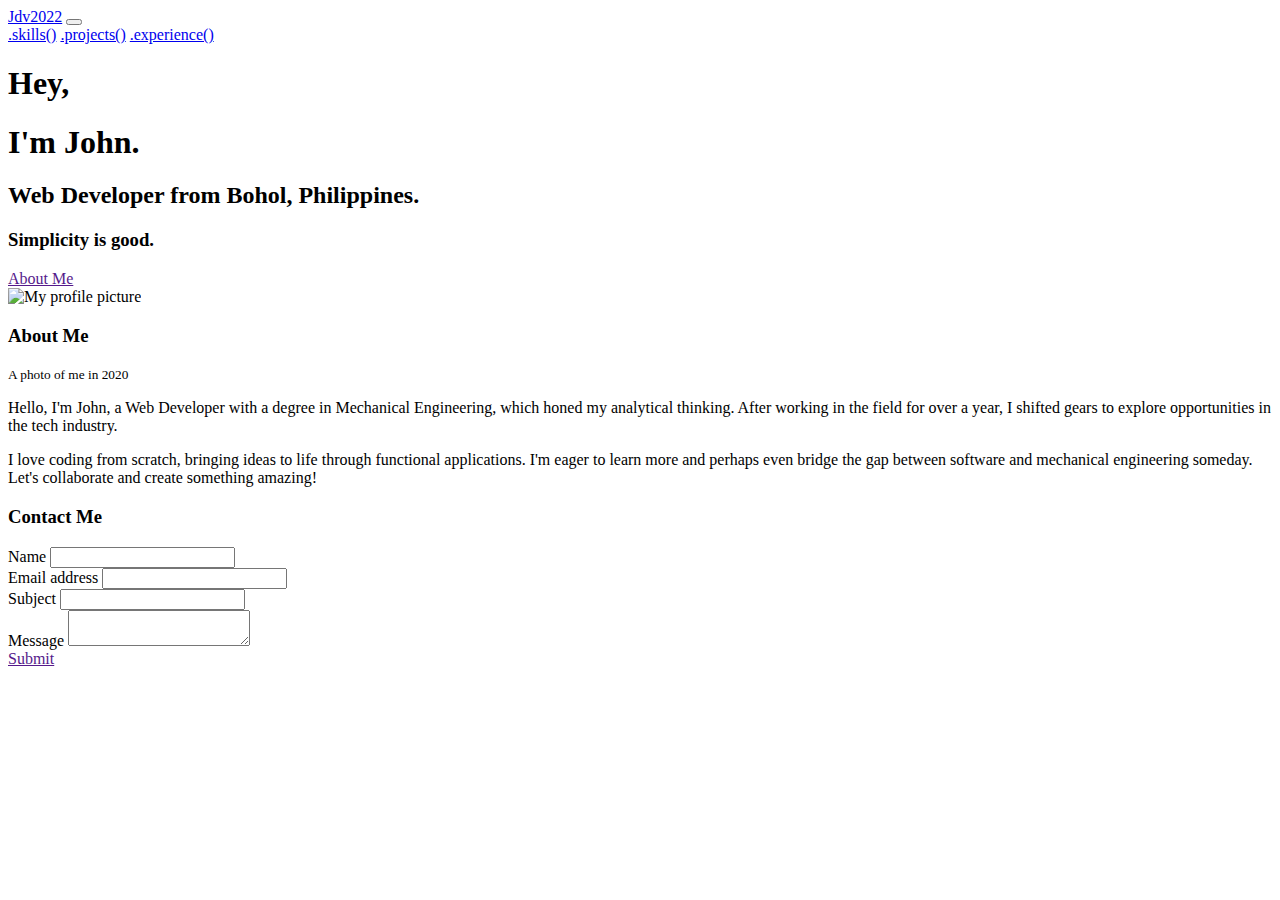
==== index.html @ 3993697e "Merge branch 'main' of https://github.com/Jdv2022/portfolio" ====
<!DOCTYPE html>
<html lang = "en">
    <head>
        <meta charset = "UTF-8">
        <meta name = "viewport" content= "width=device-width, initial-scale=1, shrink-to-fit=no">
        <meta http-equiv = "X-UA-Compatible" content = "IE = edge,chrome = 1">
        <meta name = "HandheldFriendly" content = "true">
        <meta name = "description" content = "Software Developer">
        <meta name = "author" content = "jdv2022" />
        <meta name = "keywords" content = "software, system, information, web-based application, web-based, application, system, software, software developer, developer, front-end developer, back-end developer, jdv2022, javascript">

        <link href="https://cdn.jsdelivr.net/npm/bootstrap@5.3.2/dist/css/bootstrap.min.css" rel="stylesheet" integrity="sha384-T3c6CoIi6uLrA9TneNEoa7RxnatzjcDSCmG1MXxSR1GAsXEV/Dwwykc2MPK8M2HN" crossorigin="anonymous">
        <script src="https://cdn.jsdelivr.net/npm/bootstrap@5.3.2/dist/js/bootstrap.bundle.min.js" integrity="sha384-C6RzsynM9kWDrMNeT87bh95OGNyZPhcTNXj1NW7RuBCsyN/o0jlpcV8Qyq46cDfL" crossorigin="anonymous"></script>
        <script src="https://ajax.googleapis.com/ajax/libs/jquery/3.6.0/jquery.min.js"></script>

        <title>
            jdv2022 | Software Developer
        </title>

        <link href="css\main.css" rel="stylesheet">
        <link href="css\utility.css" rel="stylesheet">

    </head>
    <body>
        <!-- Navigation bar -->
        <nav class="navbar navbar-expand-lg fixed-top">
            <div class="container-fluid">
                <a class="navbar-brand smooch-texts" href="#">Jdv2022</a>
                <button class="navbar-toggler" type="button" data-bs-toggle="collapse" data-bs-target="#navbarSupportedContent" aria-controls="navbarSupportedContent" aria-expanded="false" aria-label="Toggle navigation">
                    <span class="navbar-toggler-icon"></span>
                </button>
                <div class="collapse navbar-collapse" id="navbarSupportedContent">
                    <span class="me-auto mb-2 mb-lg-0"></span>
                    <a href="#" class="mx-3 text-decoration-none d-block d-lg-inline nav-r-text mt-2 mt-lg-0">.skills()</a>
                    <a href="#" class="mx-3 text-decoration-none d-block d-lg-inline nav-r-text mt-2 mt-lg-0">.projects()</a>
                    <a href="#" class="mx-3 text-decoration-none d-block d-lg-inline nav-r-text mt-2 mt-lg-0">.experience()</a>
                </div>
            </div>
        </nav>
        <!-- Section one -->
        <header>
            <div id="section-1" class="container d-flex align-items-center">
                <div class="col-12 font-header text-light">
                    <h1>Hey,</h1>
                    <h1>I'm John.</h1>
                    <h2>Web Developer from Bohol, Philippines.</h2>
                    <h3 class="mb-5">Simplicity is good.</h3>
                    <a class="button" href="" data-bs-toggle="modal" data-bs-target="#aboutMe">About Me</a>
                </div>
            </div>
        </header>
        <!-- MODAL -->
        <div class="modal fade" id="aboutMe" tabindex="-1" aria-labelledby="exampleModalLabel" aria-hidden="true">
            <div class="modal-dialog modal-lg modal-dialog-centered">
                <div class="modal-content">
                    <div class="row">
                        <div id="about" class="col-12 col-lg-6 p-4">
                            <div class="text-center mb-4">
                                <img class="rounded-circle m-auto" src="img/me.jpg" alt="My profile picture" />
                                <h3 class="m-0 p-0">About Me</h3>
                                <small>A photo of me in 2020</small>
                            </div>
                            <p class="text-justify indent-first">Hello, I'm John, a Web Developer with a degree in Mechanical Engineering, which honed my analytical thinking. After working in the field for over a year, I shifted gears to explore opportunities in the tech industry.</p>
                            <p class="text-justify indent-first">I love coding from scratch, bringing ideas to life through functional applications. I'm eager to learn more and perhaps even bridge the gap between software and mechanical engineering someday. Let's collaborate and create something amazing!</p>
                        </div>
                        <div id="contact" class="col-12 col-lg-6 p-4">
                            <h3 class="m-auto p-0 text-light text-center">Contact Me</h3>
                            <form id="contactMeForm">
                                <div class="mb-3">
                                    <label for="name" class="form-label text-light">Name</label>
                                    <input name="name" type="text" class="form-control" id="exampleInputEmail1" aria-describedby="emailHelp">
                                </div>
                                <div class="mb-3">
                                    <label for="email" class="form-label text-light">Email address</label>
                                    <input name="email" type="email" class="form-control" id="exampleInputEmail1" aria-describedby="emailHelp">
                                </div>
                                <div class="mb-3">
                                    <label for="subject" class="form-label text-light">Subject</label>
                                    <input name="subject" type="text" class="form-control" id="exampleInputEmail1" aria-describedby="emailHelp">
                                </div>
                                <div class="mb-3">
                                    <label for="message" class="form-label text-light">Message</label>
                                    <textarea name="message" class="form-control textareaHeight" id="exampleInputEmail1" aria-describedby="emailHelp"></textarea>
                                </div>
                                <div class="custom-align">
                                    <a id="submit" class="button" href="" data-bs-toggle="modal" data-bs-target="#aboutMe">Submit</a>
                                </div>
                            </form>
                        </div>
                    </div>
                </div>
            </div>
        </div>
        <script src="js\main.js"></script>
    </body>
</html>
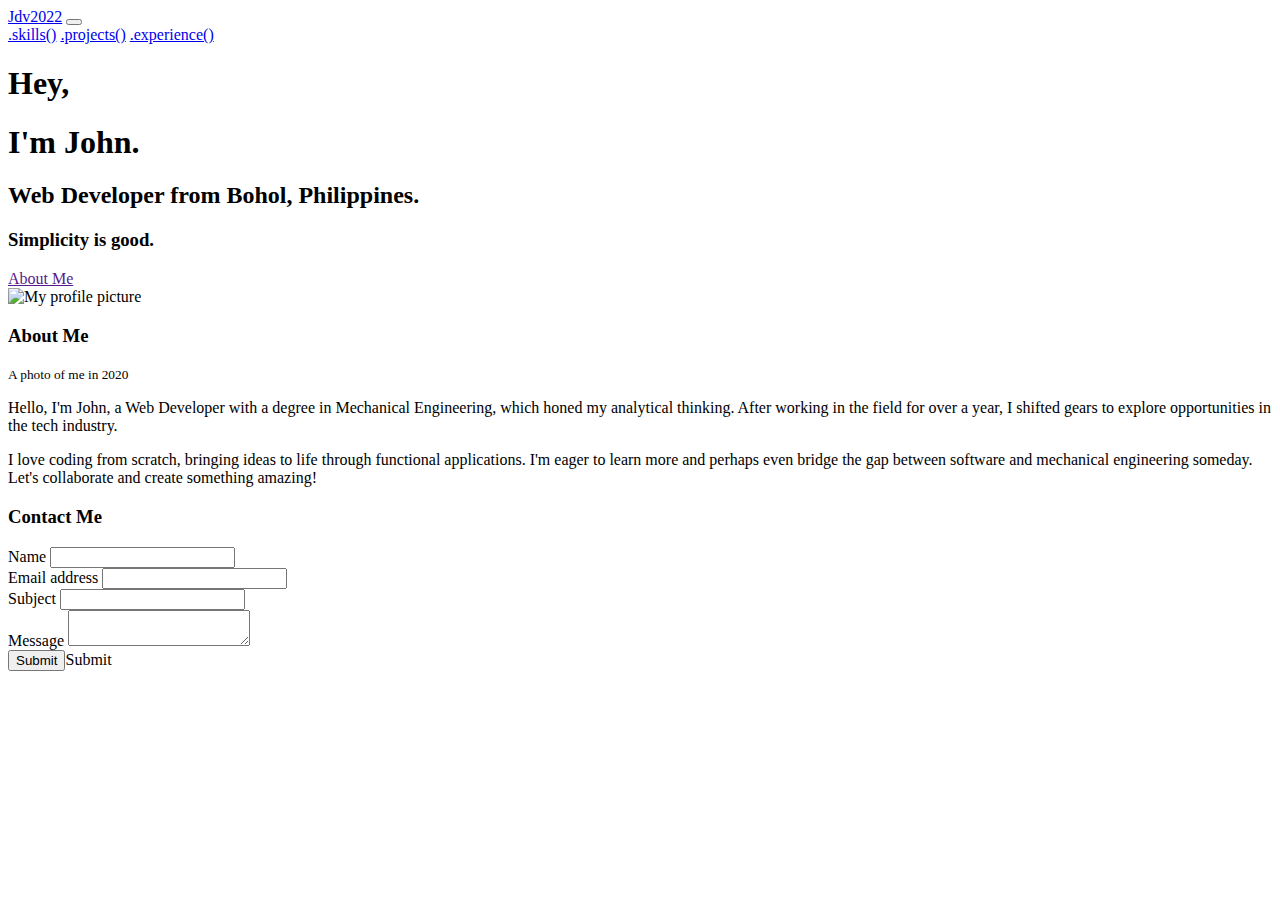
==== commit bcb2f790: "type=submit" ====
--- a/index.html
+++ b/index.html
@@ -83,7 +83,7 @@
                                     <textarea name="message" class="form-control textareaHeight" id="exampleInputEmail1" aria-describedby="emailHelp"></textarea>
                                 </div>
                                 <div class="custom-align">
-                                    <a id="submit" class="button" href="" data-bs-toggle="modal" data-bs-target="#aboutMe">Submit</a>
+                                    <input type="submit" id="submit" class="button" href="" data-bs-toggle="modal" data-bs-target="#aboutMe">Submit</input>
                                 </div>
                             </form>
                         </div>
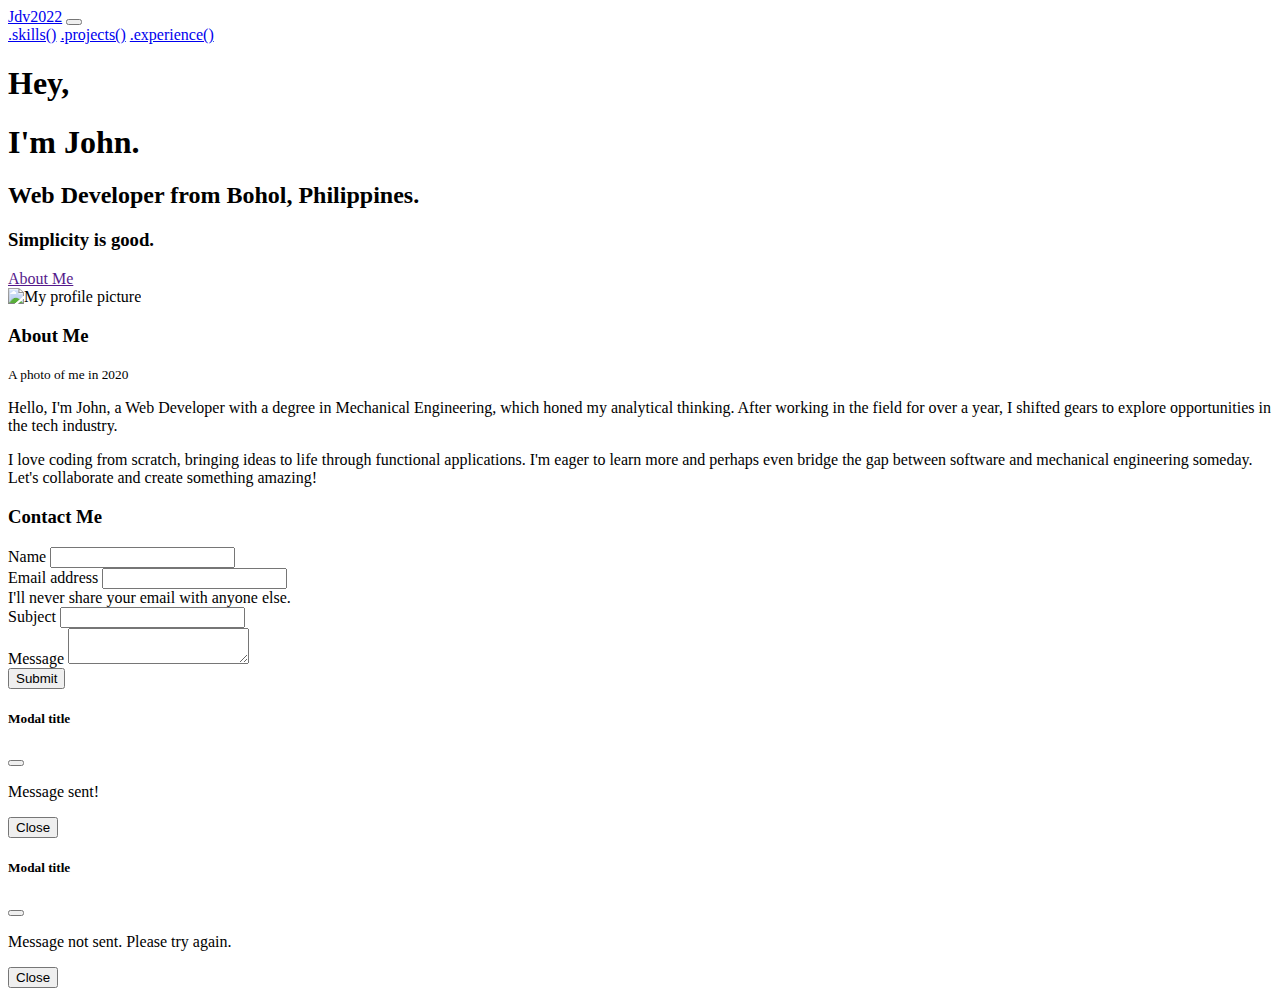
==== commit 92b37c77: "save to db instead of using email api V.2" ====
--- a/index.html
+++ b/index.html
@@ -67,23 +67,24 @@
                             <h3 class="m-auto p-0 text-light text-center">Contact Me</h3>
                             <form id="contactMeForm">
                                 <div class="mb-3">
-                                    <label for="name" class="form-label text-light">Name</label>
-                                    <input name="name" type="text" class="form-control" id="exampleInputEmail1" aria-describedby="emailHelp">
+                                    <label for="namefield" class="form-label text-light">Name</label>
+                                    <input name="name" type="text" class="form-control" id="namefield" aria-describedby="emailHelp">
                                 </div>
                                 <div class="mb-3">
-                                    <label for="email" class="form-label text-light">Email address</label>
-                                    <input name="email" type="email" class="form-control" id="exampleInputEmail1" aria-describedby="emailHelp">
+                                    <label for="emailfield" class="form-label text-light">Email address</label>
+                                    <input name="email" type="email" class="form-control" id="emailfield" aria-describedby="emailHelp">
+                                    <div id="emailHelp" class="form-text text-light">I'll never share your email with anyone else.</div>
                                 </div>
                                 <div class="mb-3">
-                                    <label for="subject" class="form-label text-light">Subject</label>
-                                    <input name="subject" type="text" class="form-control" id="exampleInputEmail1" aria-describedby="emailHelp">
+                                    <label for="subjectfield" class="form-label text-light">Subject</label>
+                                    <input name="subject" type="text" class="form-control" id="subjectfield" aria-describedby="emailHelp">
                                 </div>
                                 <div class="mb-3">
-                                    <label for="message" class="form-label text-light">Message</label>
-                                    <textarea name="message" class="form-control textareaHeight" id="exampleInputEmail1" aria-describedby="emailHelp"></textarea>
+                                    <label for="messagefield" class="form-label text-light">Message</label>
+                                    <textarea name="message" class="form-control textareaHeight" id="messagefield" aria-describedby="emailHelp"></textarea>
                                 </div>
                                 <div class="custom-align">
-                                    <input type="submit" id="submit" class="button" href="" data-bs-toggle="modal" data-bs-target="#aboutMe">Submit</input>
+                                    <input type="submit" id="submit" class="button-white" href="" data-bs-toggle="modal" data-bs-target="#aboutMe"></input>
                                 </div>
                             </form>
                         </div>
@@ -91,6 +92,38 @@
                 </div>
             </div>
         </div>
+        <div id="success" class="modal" tabindex="-1">
+            <div class="modal-dialog">
+                <div class="modal-content">
+                    <div class="modal-header">
+                        <h5 class="modal-title">Modal title</h5>
+                        <button type="button" class="btn-close" data-bs-dismiss="modal" aria-label="Close"></button>
+                    </div>
+                <div class="modal-body">
+                    <p>Message sent!</p>
+                </div>
+                    <div class="modal-footer">
+                        <button type="button" class="btn btn-secondary" data-bs-dismiss="modal">Close</button>
+                    </div>
+                </div>
+            </div>
+        </div>
+        <div id="failed" class="modal" tabindex="-1">
+            <div class="modal-dialog">
+                <div class="modal-content">
+                    <div class="modal-header">
+                        <h5 class="modal-title">Modal title</h5>
+                        <button type="button" class="btn-close" data-bs-dismiss="modal" aria-label="Close"></button>
+                    </div>
+                <div class="modal-body">
+                    <p>Message not sent. Please try again.</p>
+                </div>
+                    <div class="modal-footer">
+                        <button type="button" class="btn btn-secondary" data-bs-dismiss="modal">Close</button>
+                    </div>
+                </div>
+            </div>
+        </div>
         <script src="js\main.js"></script>
     </body>
 </html>
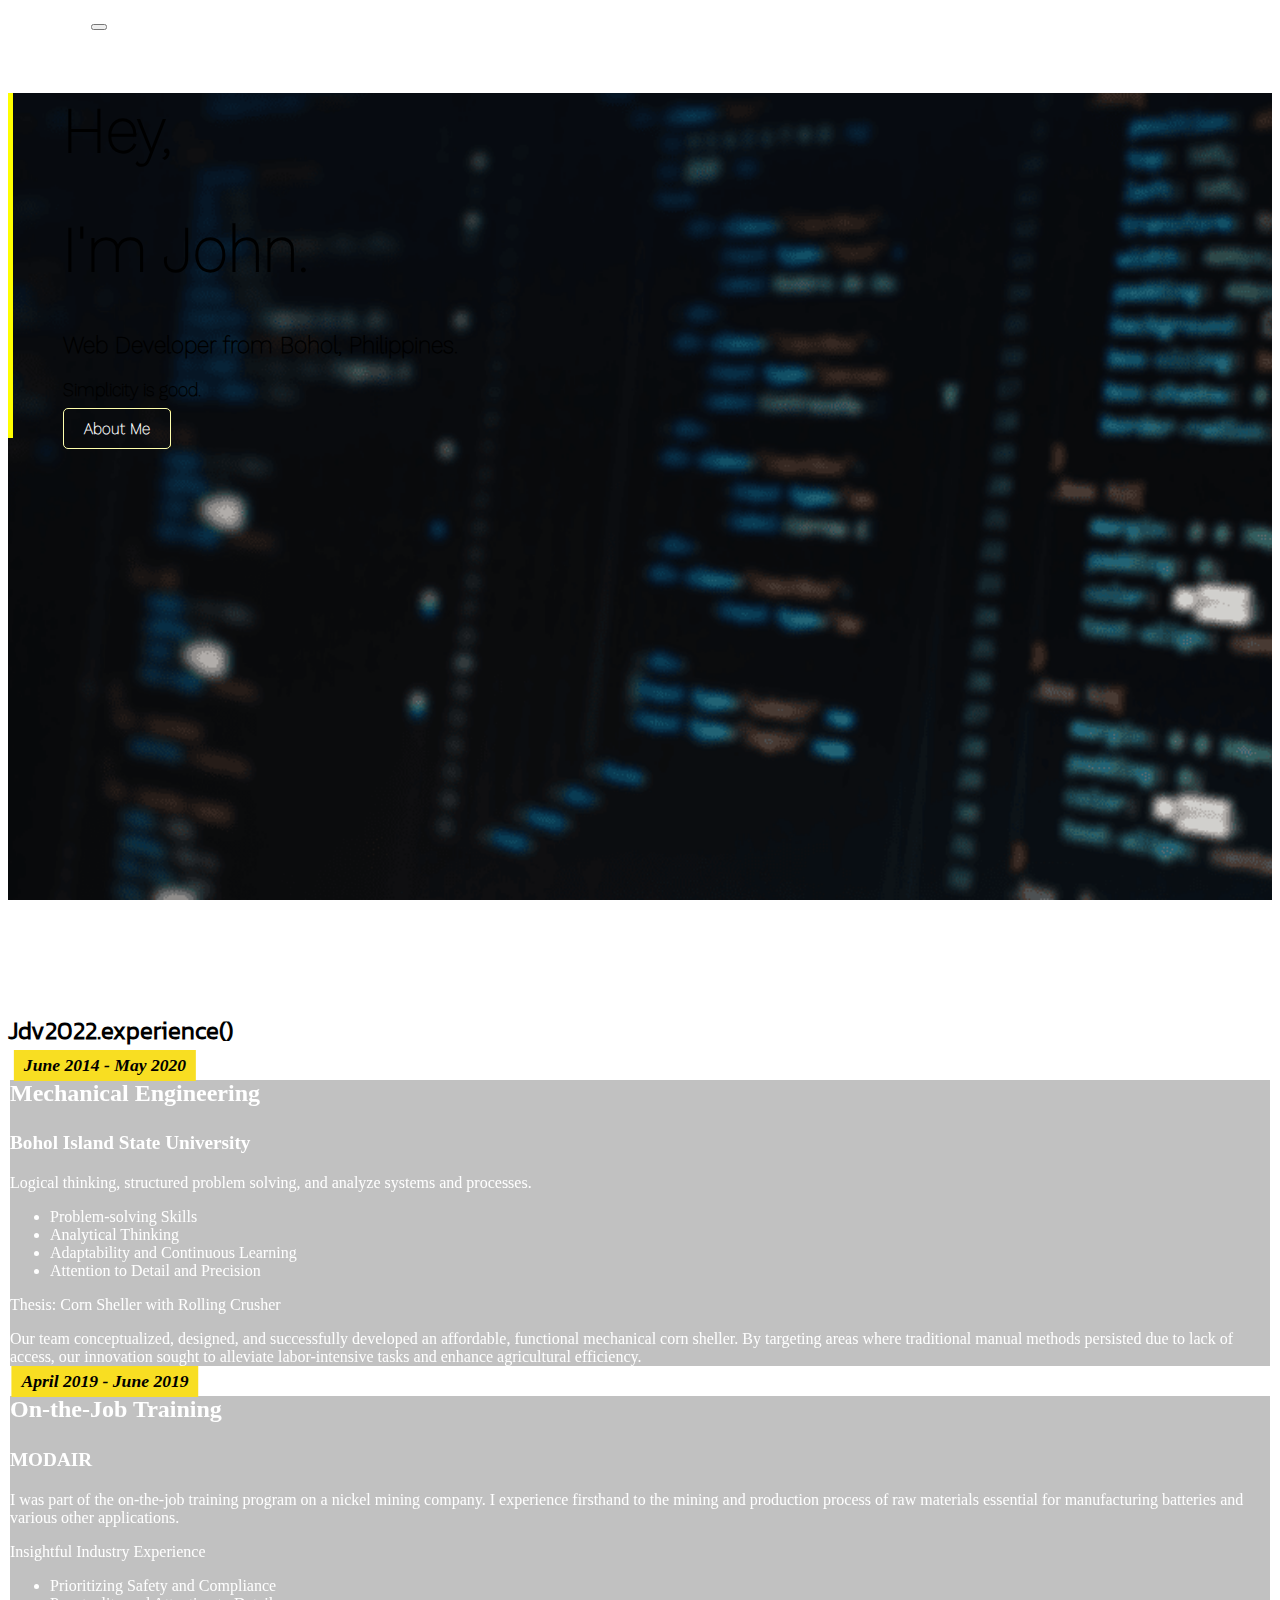
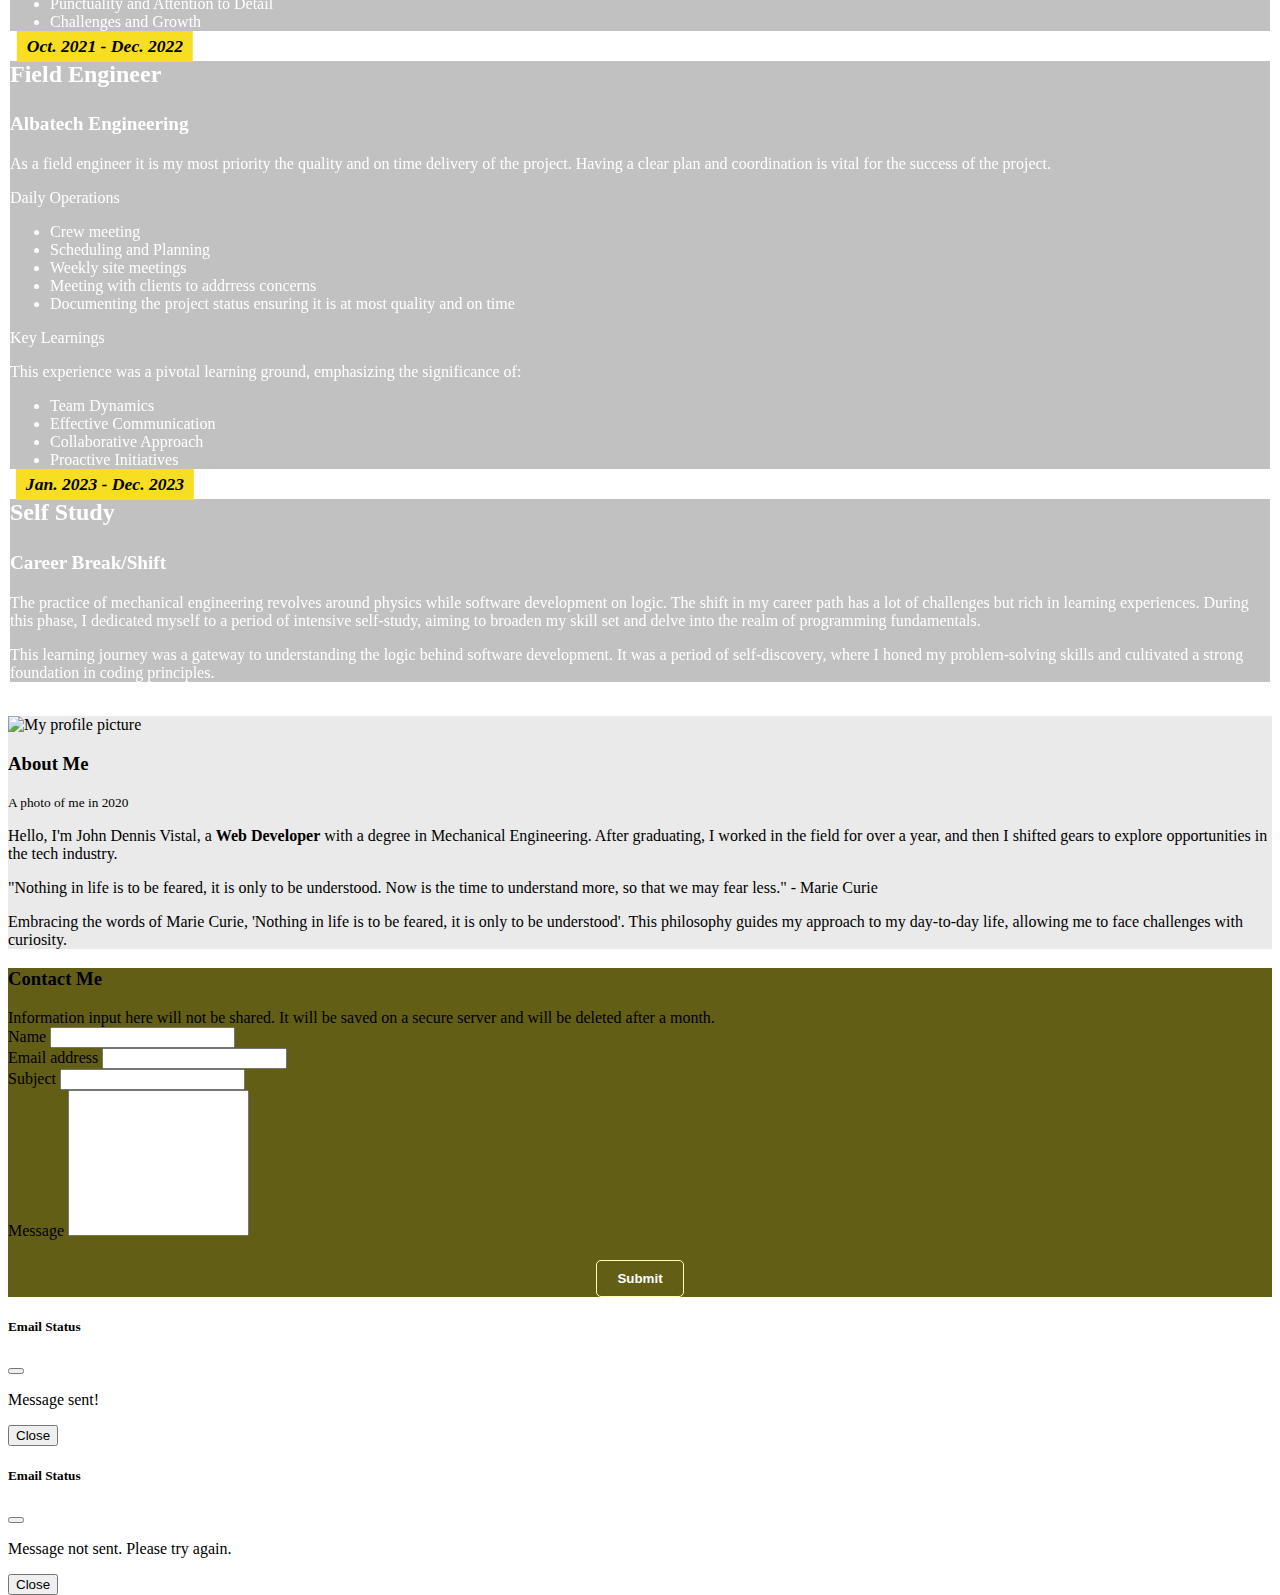
==== commit bb5716b7: "experience section done" ====
--- a/index.html
+++ b/index.html
@@ -17,7 +17,10 @@
             jdv2022 | Software Developer
         </title>
 
+        <link rel = "preload" href = "css\main.css" as = "style">
         <link href="css\main.css" rel="stylesheet">
+
+        <link rel = "preload" href = "css\utility.css" as = "style">
         <link href="css\utility.css" rel="stylesheet">
 
     </head>
@@ -25,20 +28,20 @@
         <!-- Navigation bar -->
         <nav class="navbar navbar-expand-lg fixed-top">
             <div class="container-fluid">
-                <a class="navbar-brand smooch-texts" href="#">Jdv2022</a>
+                <a class="navbar-brand smooch-texts" href="#header">Jdv2022</a>
                 <button class="navbar-toggler" type="button" data-bs-toggle="collapse" data-bs-target="#navbarSupportedContent" aria-controls="navbarSupportedContent" aria-expanded="false" aria-label="Toggle navigation">
                     <span class="navbar-toggler-icon"></span>
                 </button>
                 <div class="collapse navbar-collapse" id="navbarSupportedContent">
                     <span class="me-auto mb-2 mb-lg-0"></span>
+                    <a href="#section-experience" class="mx-3 text-decoration-none d-block d-lg-inline nav-r-text mt-2 mt-lg-0">.experience()</a>
+                    <a href="#" class="mx-3 text-decoration-none d-block d-lg-inline nav-r-text mt-2 mt-lg-0">.projects()</a>
                     <a href="#" class="mx-3 text-decoration-none d-block d-lg-inline nav-r-text mt-2 mt-lg-0">.skills()</a>
-                    <a href="#" class="mx-3 text-decoration-none d-block d-lg-inline nav-r-text mt-2 mt-lg-0">.projects()</a>
-                    <a href="#" class="mx-3 text-decoration-none d-block d-lg-inline nav-r-text mt-2 mt-lg-0">.experience()</a>
                 </div>
             </div>
         </nav>
-        <!-- Section one -->
-        <header>
+        <!-- Header -->
+        <header id="header">
             <div id="section-1" class="container d-flex align-items-center">
                 <div class="col-12 font-header text-light">
                     <h1>Hey,</h1>
@@ -49,22 +52,103 @@
                 </div>
             </div>
         </header>
-        <!-- MODAL -->
+        <!-- Main -->
+        <main>
+            <!-- Section Experience -->
+            <div id="section-experience" >
+                <div class="pt-5 pb-5 p-5">
+                    <h2 class="mb-5 titles-r-text text-light">Jdv2022.experience()</h2>
+                    <div class="row row-cols-1 row-cols-md-4 g-4">
+                        <div class="col blur-bg" data-label="June 2014 - May 2020">
+                            <div class="card h-100 glass">
+                                <div class="card-body expi-card">
+                                    <h3>Mechanical Engineering</h3>
+                                    <h4>Bohol Island State University</h4>
+                                    <p class="card-text">Logical thinking, structured problem solving, and analyze systems and processes.</p>
+                                    <ul>
+                                        <li>Problem-solving Skills</li>
+                                        <li>Analytical Thinking</li>
+                                        <li>Adaptability and Continuous Learning</li>
+                                        <li>Attention to Detail and Precision</li>
+                                    </ul>
+                                    <p class="m-0">Thesis: Corn Sheller with Rolling Crusher</p>
+                                    <p>Our team conceptualized, designed, and successfully developed an affordable, functional mechanical corn sheller. By targeting areas where traditional manual methods persisted due to lack of access, our innovation sought to alleviate labor-intensive tasks and enhance agricultural efficiency.</p>
+                                </div>
+                            </div>
+                        </div>
+                        <div class="col blur-bg" data-label="April 2019 - June 2019">
+                            <div class="card h-100 glass">
+                                <div class="card-body expi-card">
+                                    <h3>On-the-Job Training</h3>
+                                    <h4>MODAIR</h4>
+                                    <p class="card-text">I was part of the on-the-job training program on a nickel mining company. I experience firsthand to the mining and production process of raw materials essential for manufacturing batteries and various other applications. </p>
+                                    <p>Insightful Industry Experience</p>
+                                    <ul>
+                                        <li>Prioritizing Safety and Compliance</li>
+                                        <li>Punctuality and Attention to Detail</li>
+                                        <li>Challenges and Growth</li>
+                                    </ul>
+                                </div>
+                            </div>
+                        </div>
+                        <div class="col blur-bg" data-label="Oct. 2021 - Dec. 2022">
+                            <div class="card h-100 glass">
+                                <div class="card-body expi-card">
+                                    <h3>Field Engineer</h3>
+                                    <h4>Albatech Engineering</h4>
+                                    <p>As a field engineer it is my most priority the quality and on time delivery of the project. Having a clear plan and coordination is vital for the success of the project.</p>
+                                    <p>Daily Operations</p>
+                                    <ul>
+                                        <li>Crew meeting</li>
+                                        <li>Scheduling and Planning</li>
+                                        <li>Weekly site meetings</li>
+                                        <li>Meeting with clients to addrress concerns</li>
+                                        <li>Documenting the project status ensuring it is at most quality and on time</li>
+                                    </ul> 
+                                    <p>Key Learnings</p>
+                                    <p>This experience was a pivotal learning ground, emphasizing the significance of:</p>
+                                    <ul>
+                                        <li>Team Dynamics</li>
+                                        <li>Effective Communication</li>
+                                        <li>Collaborative Approach</li>
+                                        <li>Proactive Initiatives</li>
+                                    </ul>                                
+                                </div>
+                            </div>
+                        </div>
+                        <div class="col blur-bg" data-label="Jan. 2023 - Dec. 2023">
+                            <div class="card h-100 glass">
+                                <div class="card-body expi-card">
+                                    <h3>Self Study</h3>
+                                    <h4>Career Break/Shift</h4>The practice of mechanical engineering revolves around physics while software development on logic. The shift in my career path has a lot of challenges but rich in learning experiences. During this phase, I dedicated myself to a period of intensive self-study, aiming to broaden my skill set and delve into the realm of programming fundamentals.</p>
+                                    <p class="card-text">This learning journey was a gateway to understanding the logic behind software development. It was a period of self-discovery, where I honed my problem-solving skills and cultivated a strong foundation in coding principles.</p>
+                                </div>
+                            </div>
+                        </div>
+                    </div>
+                </div>
+            </div>
+        </main>
+        <!-- MODALS -->
         <div class="modal fade" id="aboutMe" tabindex="-1" aria-labelledby="exampleModalLabel" aria-hidden="true">
             <div class="modal-dialog modal-lg modal-dialog-centered">
                 <div class="modal-content">
                     <div class="row">
                         <div id="about" class="col-12 col-lg-6 p-4">
+                            <p type="button" class="btn-close max-right d-md-none" data-bs-dismiss="modal" aria-label="Close"></p>
                             <div class="text-center mb-4">
                                 <img class="rounded-circle m-auto" src="img/me.jpg" alt="My profile picture" />
                                 <h3 class="m-0 p-0">About Me</h3>
                                 <small>A photo of me in 2020</small>
                             </div>
-                            <p class="text-justify indent-first">Hello, I'm John, a Web Developer with a degree in Mechanical Engineering, which honed my analytical thinking. After working in the field for over a year, I shifted gears to explore opportunities in the tech industry.</p>
-                            <p class="text-justify indent-first">I love coding from scratch, bringing ideas to life through functional applications. I'm eager to learn more and perhaps even bridge the gap between software and mechanical engineering someday. Let's collaborate and create something amazing!</p>
+                            <p class="text-justify">Hello, I'm John Dennis Vistal, a <span class="custom-bold">Web Developer</span> with a degree in Mechanical Engineering. After graduating, I worked in the field for over a year, and then I shifted gears to explore opportunities in the tech industry.</p>
+                            <p class="text-justify">"Nothing in life is to be feared, it is only to be understood. Now is the time to understand more, so that we may fear less." - Marie Curie</p>
+                            <p class="text-justify">Embracing the words of Marie Curie, 'Nothing in life is to be feared, it is only to be understood'. This philosophy guides my approach to my day-to-day life, allowing me to face challenges with curiosity.</p>
                         </div>
                         <div id="contact" class="col-12 col-lg-6 p-4">
+                            <p type="button" class="btn-close max-right d-none d-md-block" data-bs-dismiss="modal" aria-label="Close"></p>
                             <h3 class="m-auto p-0 text-light text-center">Contact Me</h3>
+                            <div id="emailHelp" class="form-text text-light">Information input here will not be shared. It will be saved on a secure server and will be deleted after a month.</div>
                             <form id="contactMeForm">
                                 <div class="mb-3">
                                     <label for="namefield" class="form-label text-light">Name</label>
@@ -73,7 +157,6 @@
                                 <div class="mb-3">
                                     <label for="emailfield" class="form-label text-light">Email address</label>
                                     <input name="email" type="email" class="form-control" id="emailfield" aria-describedby="emailHelp">
-                                    <div id="emailHelp" class="form-text text-light">I'll never share your email with anyone else.</div>
                                 </div>
                                 <div class="mb-3">
                                     <label for="subjectfield" class="form-label text-light">Subject</label>
@@ -96,7 +179,7 @@
             <div class="modal-dialog">
                 <div class="modal-content">
                     <div class="modal-header">
-                        <h5 class="modal-title">Modal title</h5>
+                        <h5 class="modal-title">Email Status</h5>
                         <button type="button" class="btn-close" data-bs-dismiss="modal" aria-label="Close"></button>
                     </div>
                 <div class="modal-body">
@@ -112,7 +195,7 @@
             <div class="modal-dialog">
                 <div class="modal-content">
                     <div class="modal-header">
-                        <h5 class="modal-title">Modal title</h5>
+                        <h5 class="modal-title">Email Status</h5>
                         <button type="button" class="btn-close" data-bs-dismiss="modal" aria-label="Close"></button>
                     </div>
                 <div class="modal-body">
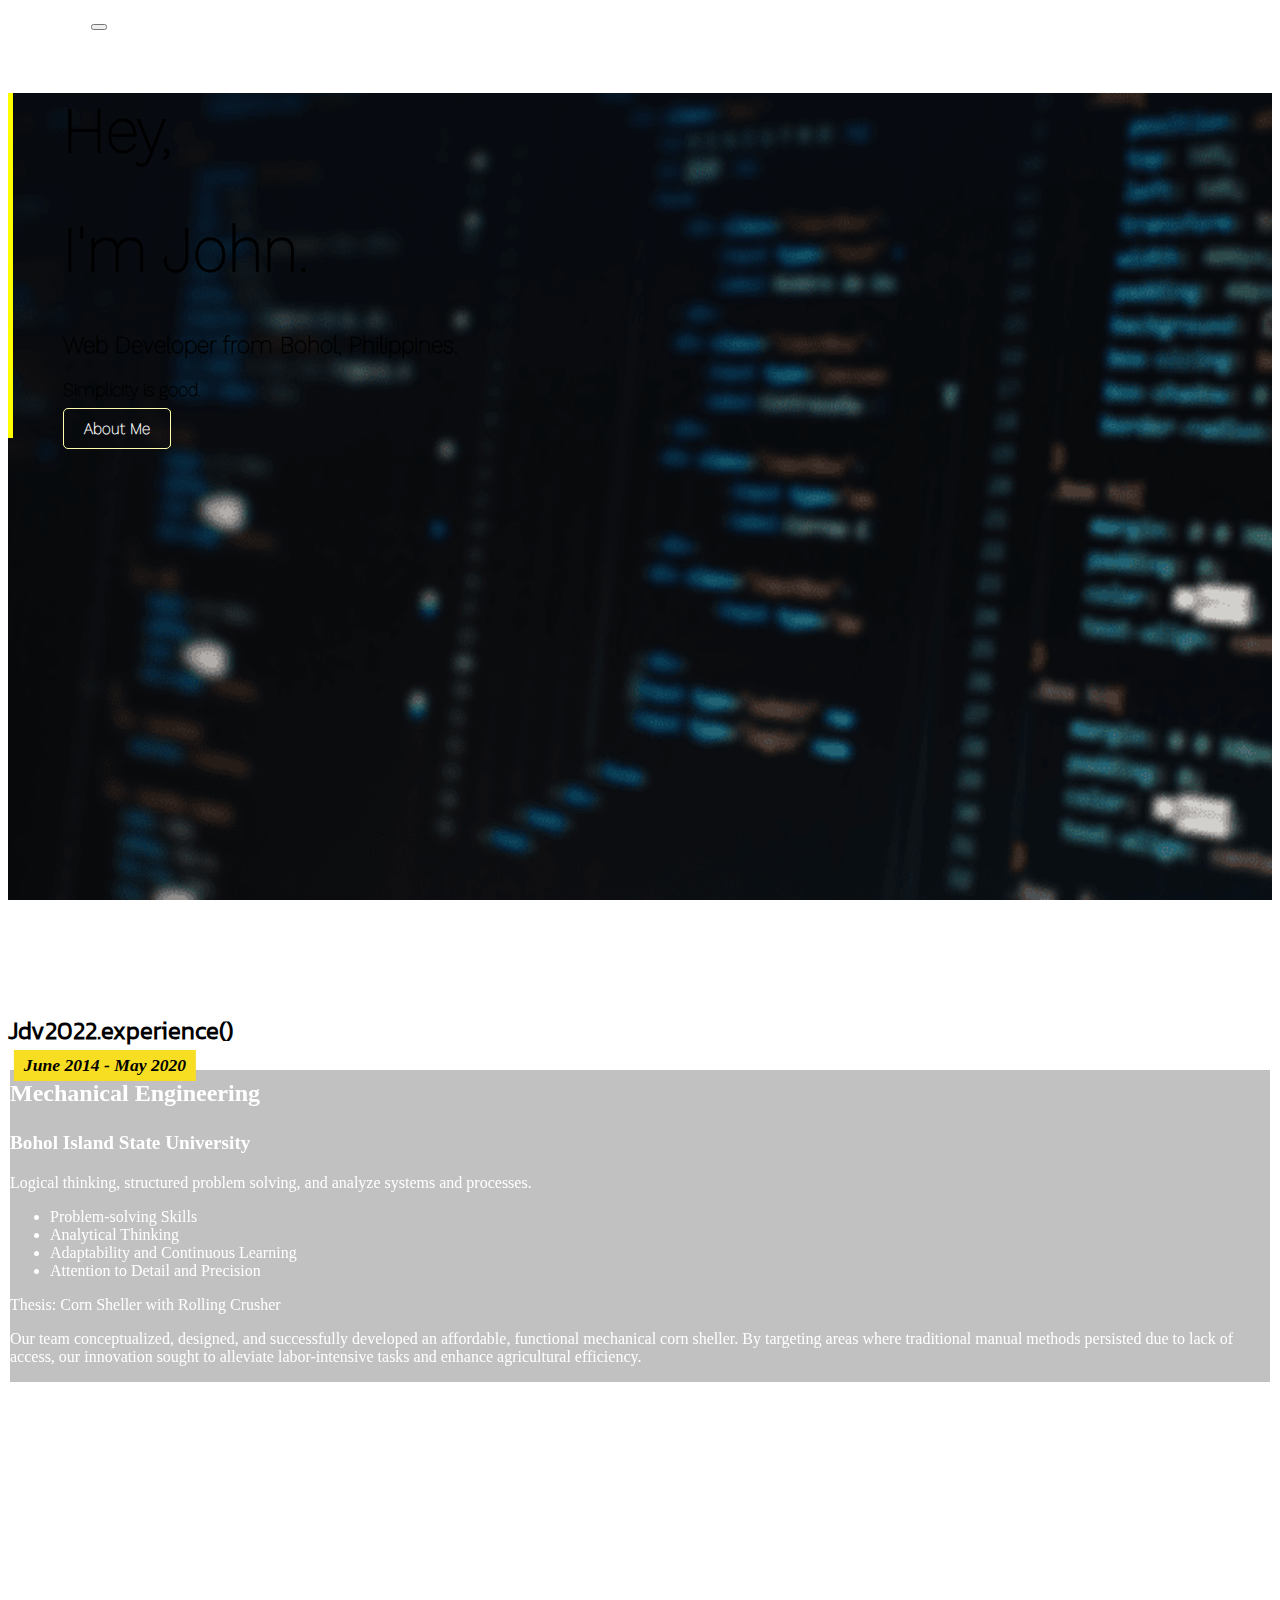
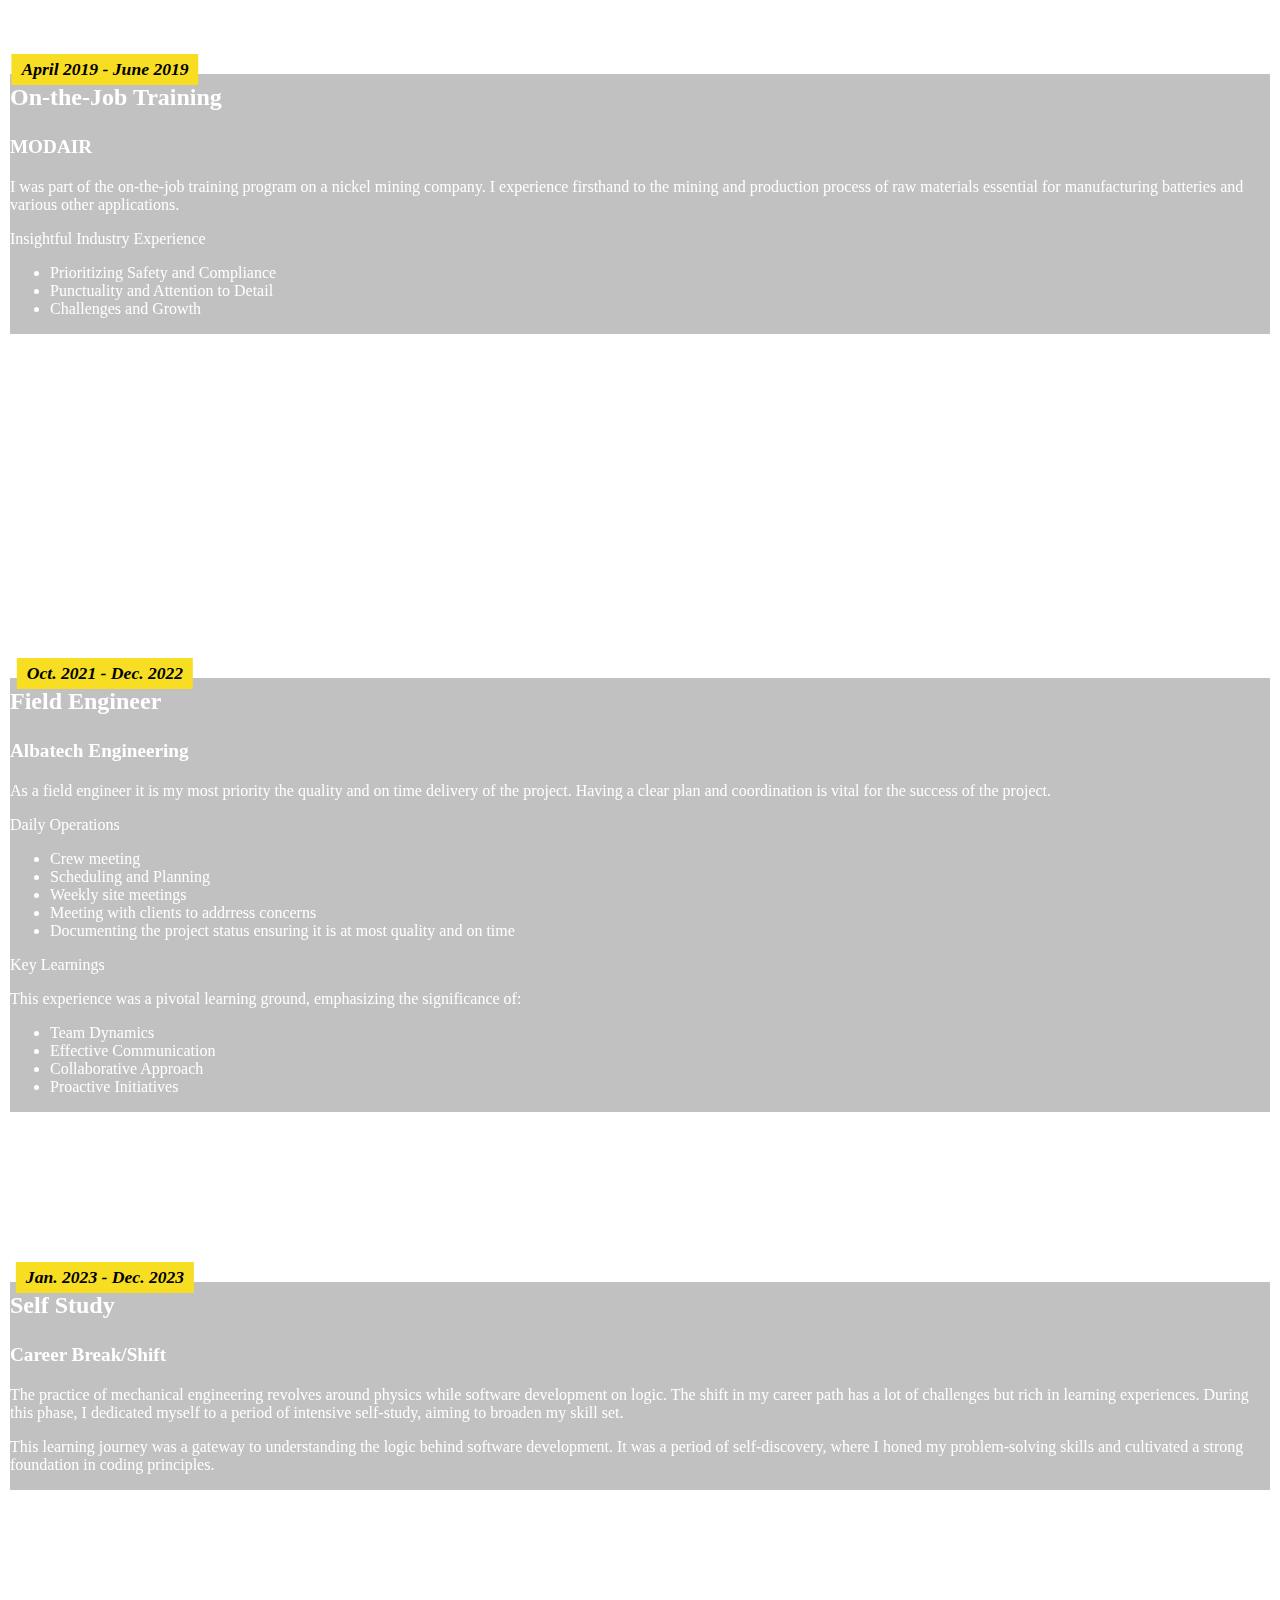
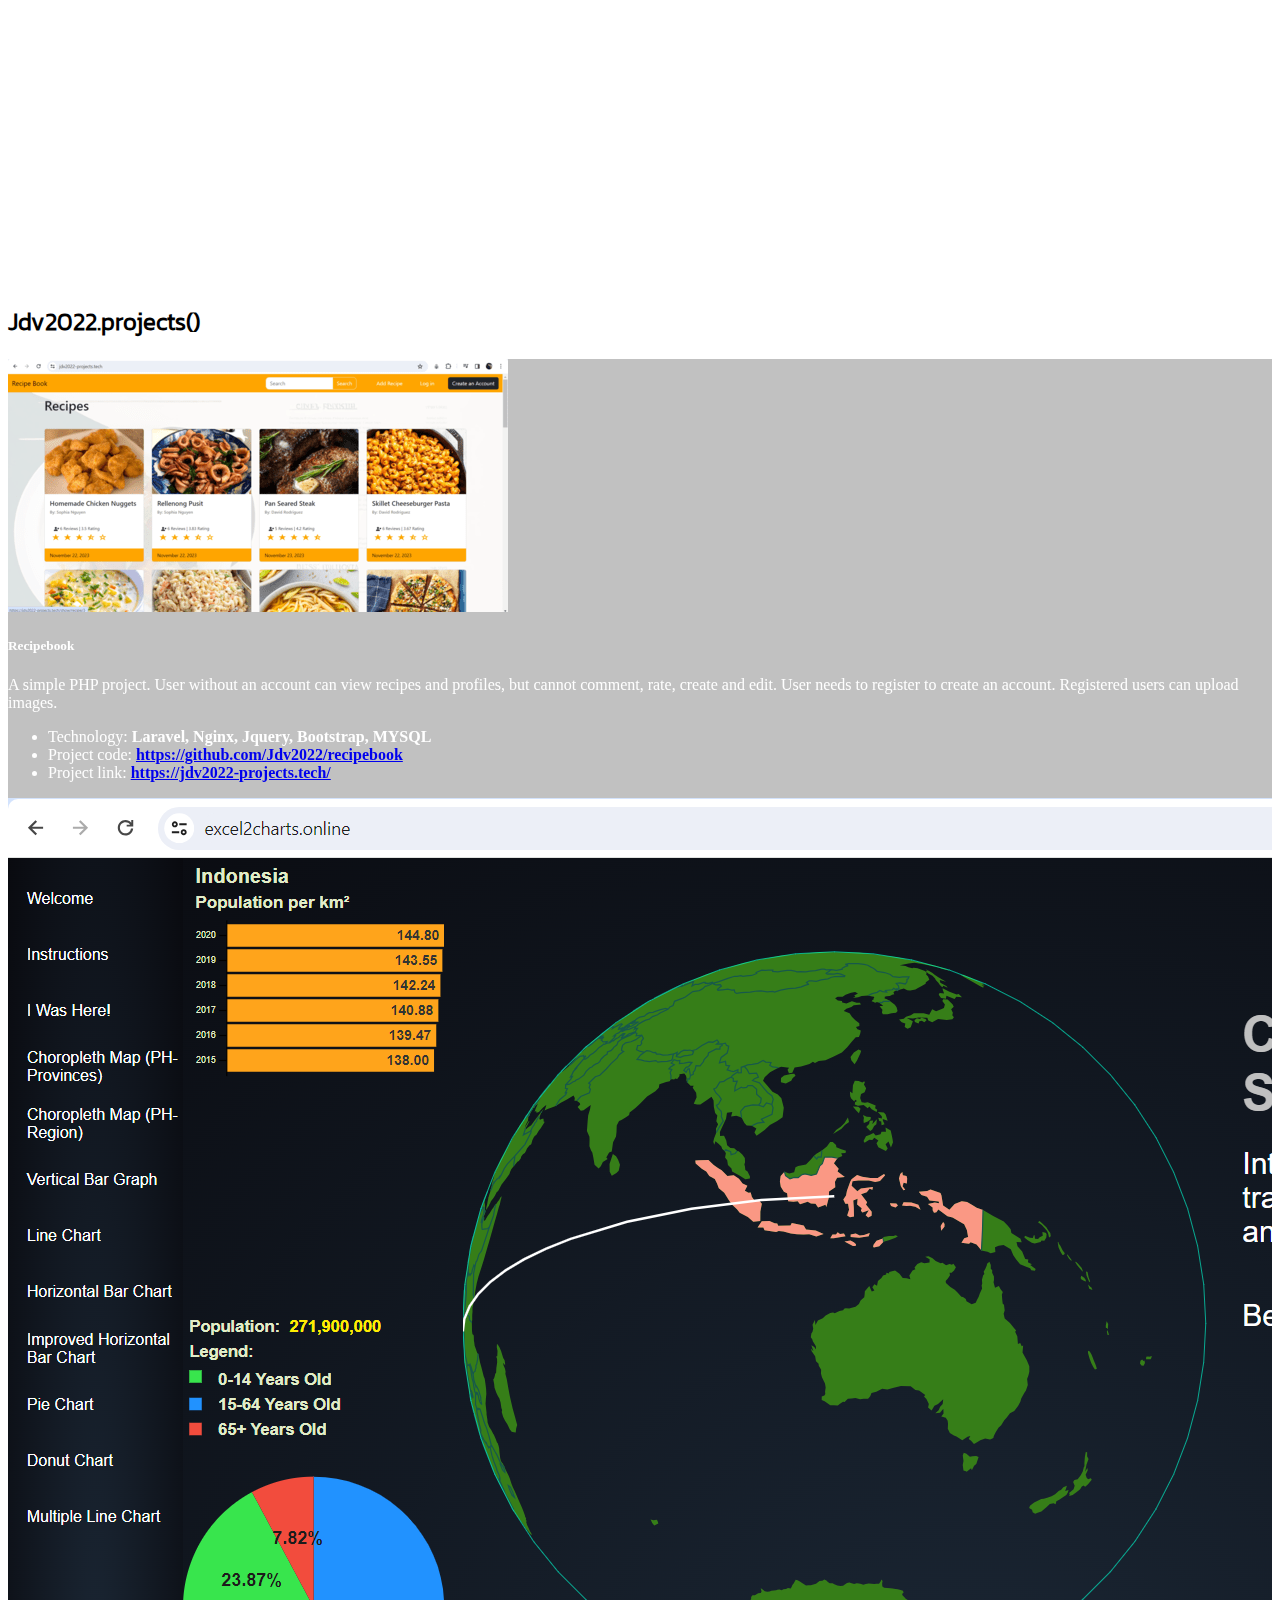
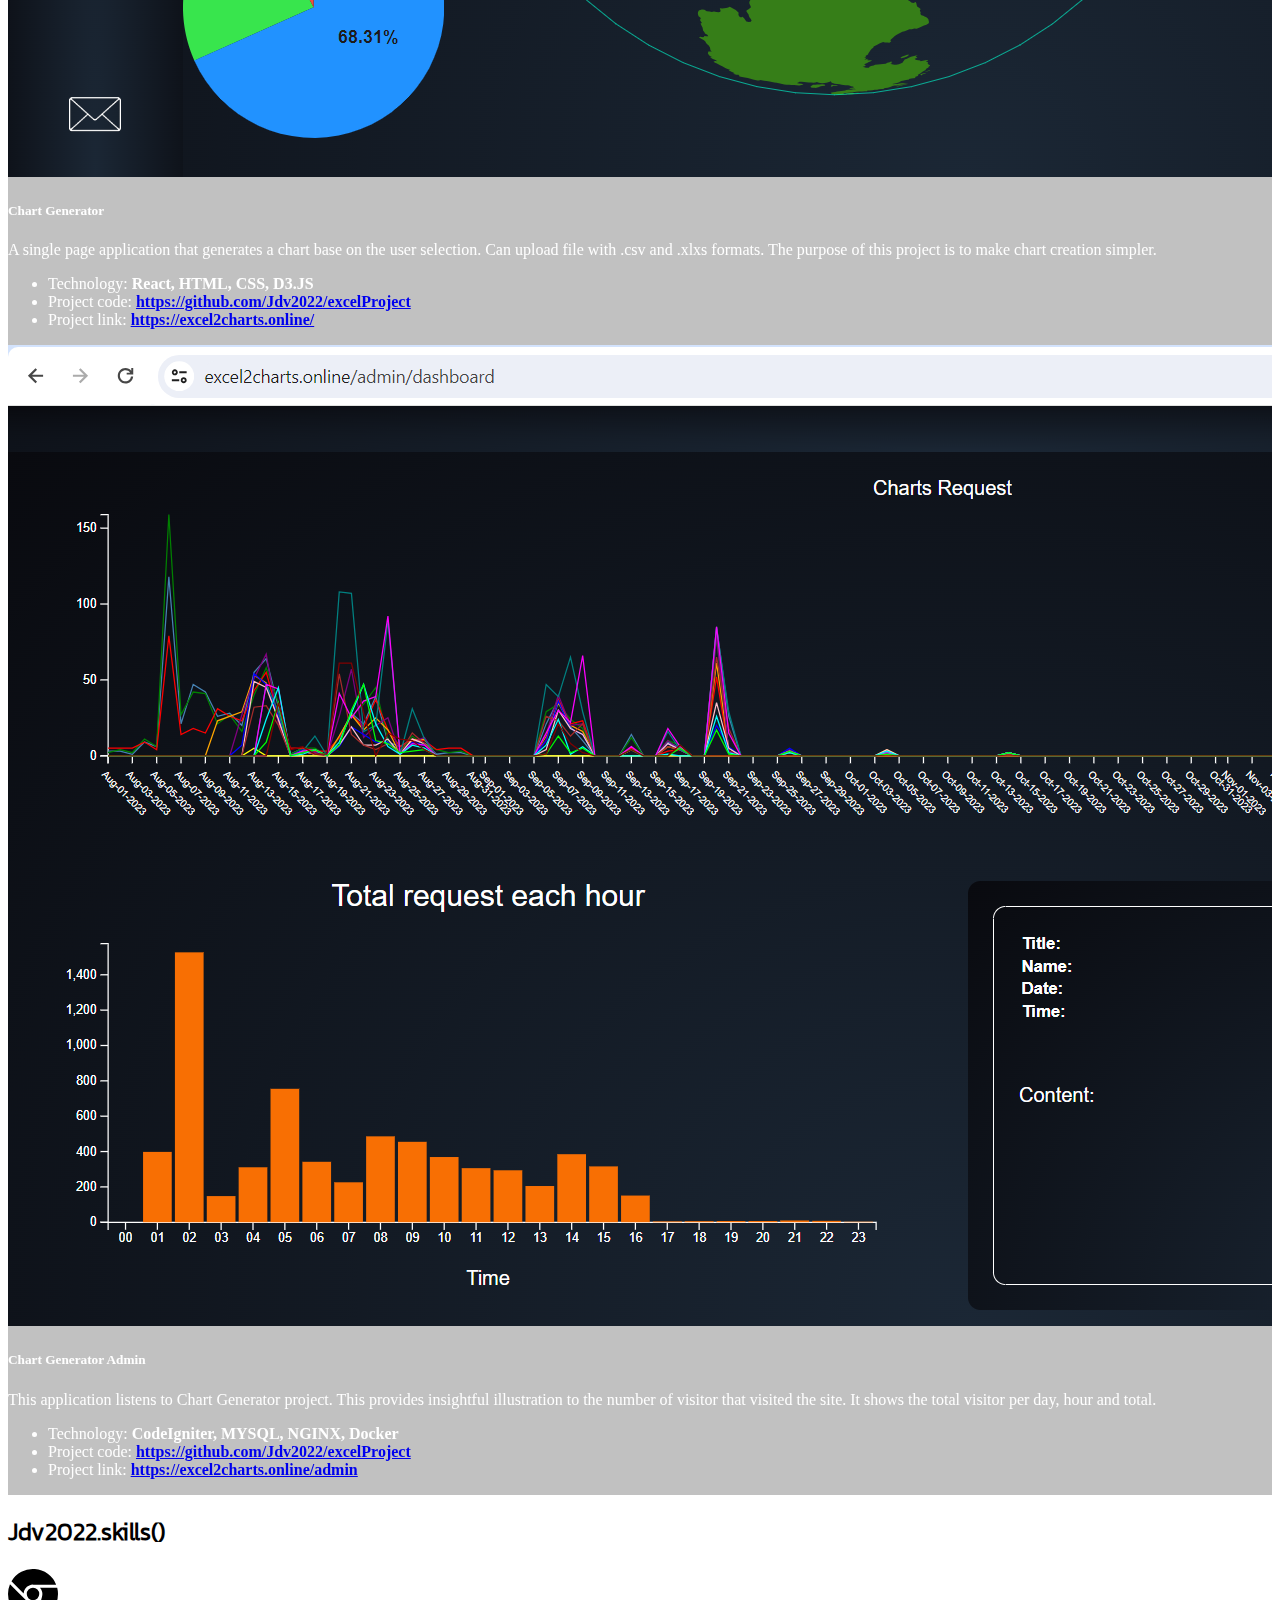
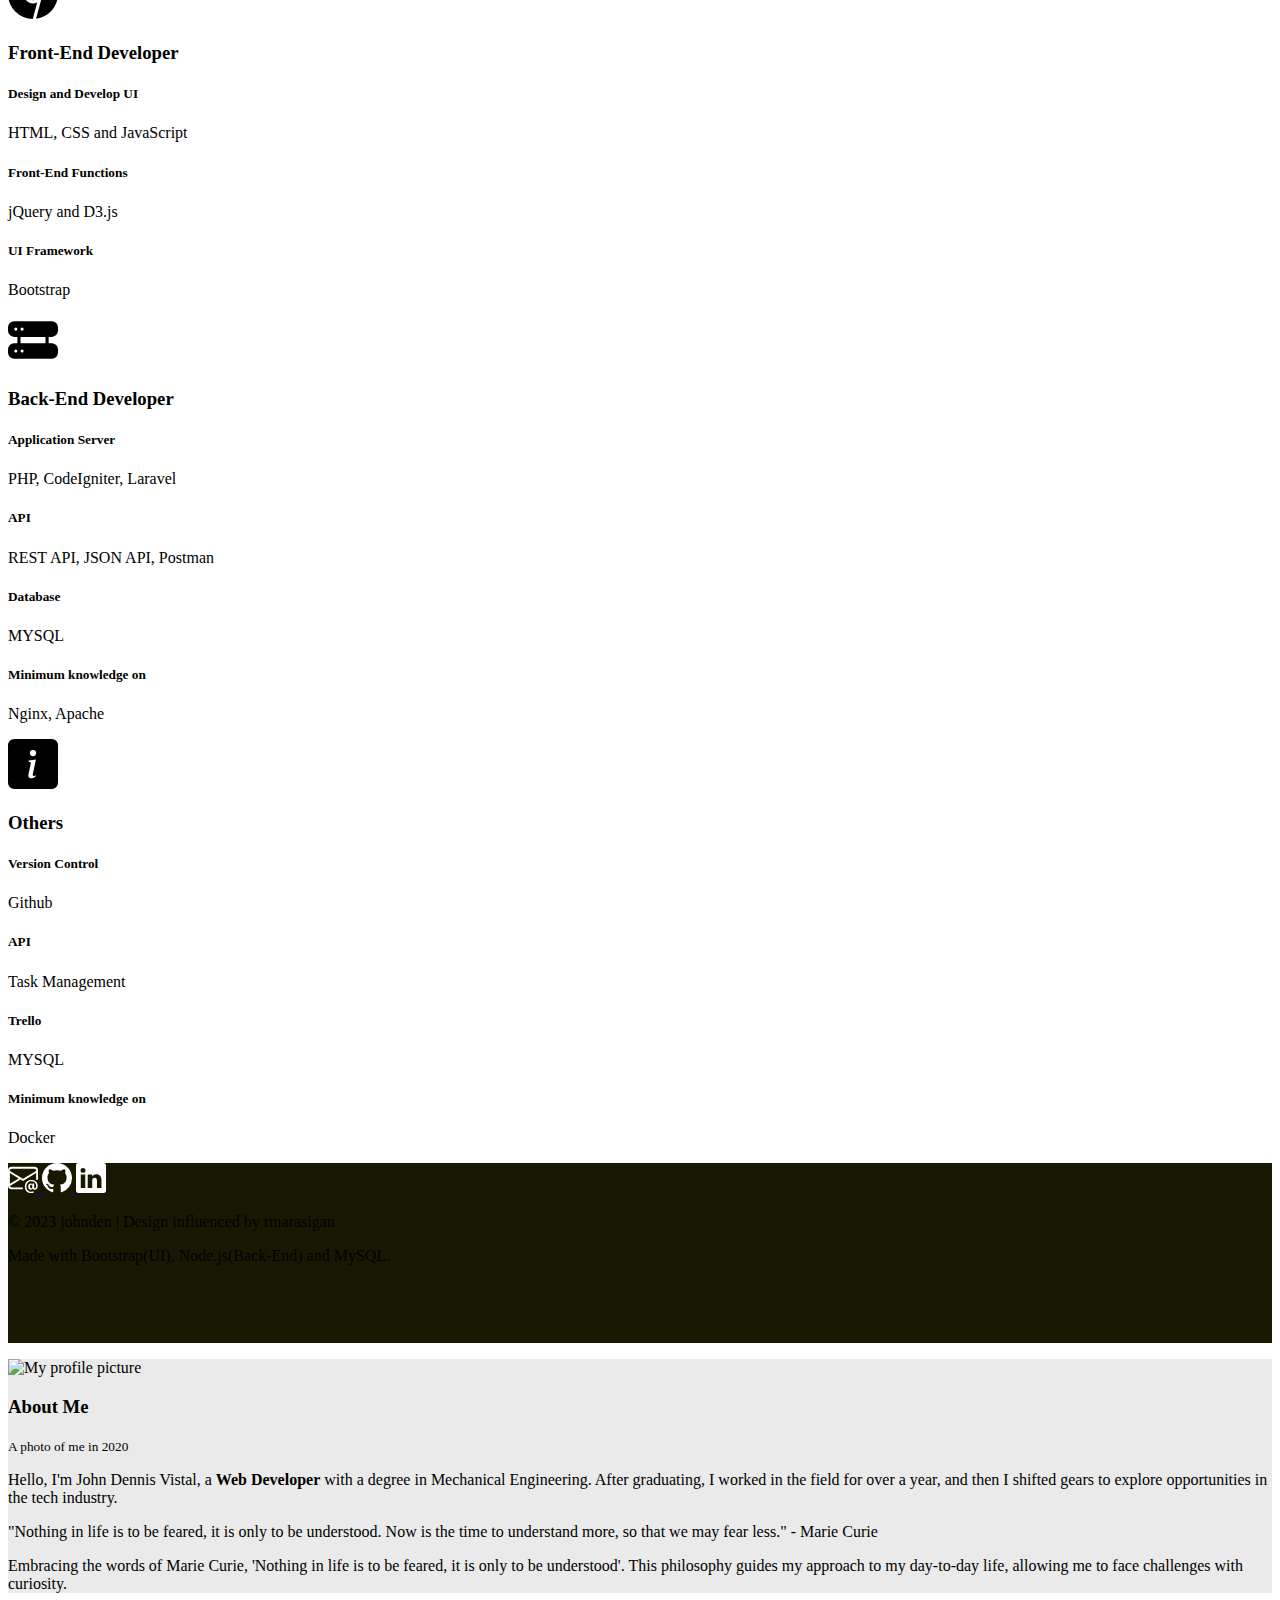
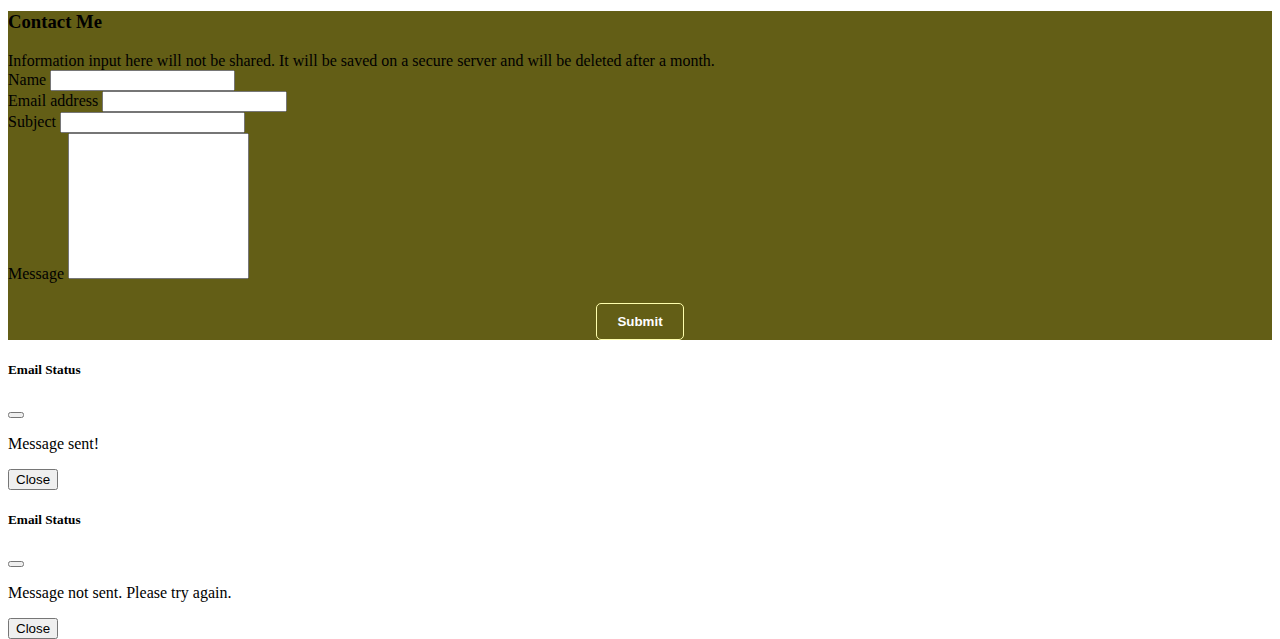
==== commit 32d553e4: "complete" ====
--- a/index.html
+++ b/index.html
@@ -1,6 +1,7 @@
 <!DOCTYPE html>
 <html lang = "en">
     <head>
+
         <meta charset = "UTF-8">
         <meta name = "viewport" content= "width=device-width, initial-scale=1, shrink-to-fit=no">
         <meta http-equiv = "X-UA-Compatible" content = "IE = edge,chrome = 1">
@@ -35,8 +36,8 @@
                 <div class="collapse navbar-collapse" id="navbarSupportedContent">
                     <span class="me-auto mb-2 mb-lg-0"></span>
                     <a href="#section-experience" class="mx-3 text-decoration-none d-block d-lg-inline nav-r-text mt-2 mt-lg-0">.experience()</a>
-                    <a href="#" class="mx-3 text-decoration-none d-block d-lg-inline nav-r-text mt-2 mt-lg-0">.projects()</a>
-                    <a href="#" class="mx-3 text-decoration-none d-block d-lg-inline nav-r-text mt-2 mt-lg-0">.skills()</a>
+                    <a href="#section-projects" class="mx-3 text-decoration-none d-block d-lg-inline nav-r-text mt-2 mt-lg-0">.projects()</a>
+                    <a href="#section-skills" class="mx-3 text-decoration-none d-block d-lg-inline nav-r-text mt-2 mt-lg-0">.skills()</a>
                 </div>
             </div>
         </nav>
@@ -55,7 +56,7 @@
         <!-- Main -->
         <main>
             <!-- Section Experience -->
-            <div id="section-experience" >
+            <section id="section-experience" >
                 <div class="pt-5 pb-5 p-5">
                     <h2 class="mb-5 titles-r-text text-light">Jdv2022.experience()</h2>
                     <div class="row row-cols-1 row-cols-md-4 g-4">
@@ -120,15 +121,140 @@
                             <div class="card h-100 glass">
                                 <div class="card-body expi-card">
                                     <h3>Self Study</h3>
-                                    <h4>Career Break/Shift</h4>The practice of mechanical engineering revolves around physics while software development on logic. The shift in my career path has a lot of challenges but rich in learning experiences. During this phase, I dedicated myself to a period of intensive self-study, aiming to broaden my skill set and delve into the realm of programming fundamentals.</p>
+                                    <h4>Career Break/Shift</h4>The practice of mechanical engineering revolves around physics while software development on logic. The shift in my career path has a lot of challenges but rich in learning experiences. During this phase, I dedicated myself to a period of intensive self-study, aiming to broaden my skill set.</p>
                                     <p class="card-text">This learning journey was a gateway to understanding the logic behind software development. It was a period of self-discovery, where I honed my problem-solving skills and cultivated a strong foundation in coding principles.</p>
                                 </div>
                             </div>
                         </div>
                     </div>
                 </div>
-            </div>
+            </section>
+            <!-- Section Projects -->
+            <section id="section-projects">
+                <div class="pt-5 pb-5 p-5">
+                    <h2 class="mb-5 titles-r-text text-light">Jdv2022.projects()</h2>
+                    <div class="row row-cols-1 row-cols-md-3 g-4">
+                        <div class="col">
+                            <div class="card h-100 glass p-2">
+                                <img src="img/recipebook.png" class="card-img-top" alt="recipebook">
+                                <div class="card-body">
+                                    <h5 class="card-title">Recipebook</h5>
+                                    <p class="card-text">A simple PHP project. User without an account can view recipes and profiles, but cannot comment, rate, create and edit. User needs to register to create an account. Registered users can upload images.</p>
+                                </div>
+                                <ul class="list-group list-group-flush border-0">
+                                    <li class="list-group-item opac-0 text-light">Technology: <span class="custom-bold">Laravel, Nginx, Jquery, Bootstrap, MYSQL</span></li>
+                                    <li class="list-group-item opac-0 text-light">Project code: <a href="https://github.com/Jdv2022/recipebook" class="text-decoration-none" target="_blank"><span class="custom-bold">https://github.com/Jdv2022/recipebook</span></a></li>
+                                    <li class="list-group-item opac-0 text-light">Project link: <a href="https://jdv2022-projects.tech/" class="text-decoration-none" target="_blank"><span class="custom-bold">https://jdv2022-projects.tech/</span></a></li>
+                                </ul>
+                                <div class="card-body"></div>
+                            </div>
+                        </div>
+                        <div class="col">
+                            <div class="card h-100 glass p-2">
+                                <img src="img/chartgenerator.png" class="card-img-top" alt="recipebook">
+                                <div class="card-body">
+                                    <h5 class="card-title">Chart Generator</h5>
+                                    <p class="card-text">A single page application that generates a chart base on the user selection. Can upload file with .csv and .xlxs formats. The purpose of this project is to make chart creation simpler.</p>
+                                </div>
+                                <ul class="list-group list-group-flush border-0">
+                                    <li class="list-group-item opac-0 text-light">Technology: <span class="custom-bold">React, HTML, CSS, D3.JS</span></li>
+                                    <li class="list-group-item opac-0 text-light">Project code: <a href="https://github.com/Jdv2022/excelProject" class="text-decoration-none" target="_blank"><span class="custom-bold">https://github.com/Jdv2022/excelProject</span></a></li>
+                                    <li class="list-group-item opac-0 text-light">Project link: <a href="https://excel2charts.online/" class="text-decoration-none" target="_blank"><span class="custom-bold">https://excel2charts.online/</span></a></li>
+                                </ul>
+                                <div class="card-body"></div>
+                            </div>
+                        </div>
+                        <div class="col">
+                            <div class="card h-100 glass p-2">
+                                <img src="img/admin.png" class="card-img-top" alt="recipebook">
+                                <div class="card-body">
+                                    <h5 class="card-title">Chart Generator Admin</h5>
+                                    <p class="card-text">This application listens to Chart Generator project. This provides insightful illustration to the number of visitor that visited the site. It shows the total visitor per day, hour and total.</p>
+                                </div>
+                                <ul class="list-group list-group-flush border-0">
+                                    <li class="list-group-item opac-0 text-light">Technology: <span class="custom-bold">CodeIgniter, MYSQL, NGINX, Docker</span></li>
+                                    <li class="list-group-item opac-0 text-light">Project code: <a href="https://github.com/Jdv2022/excelProject" class="text-decoration-none" target="_blank"><span class="custom-bold">https://github.com/Jdv2022/excelProject</span></a></li>
+                                    <li class="list-group-item opac-0 text-light">Project link: <a href="https://excel2charts.online/admin" class="text-decoration-none" target="_blank"><span class="custom-bold">https://excel2charts.online/admin</span></a></li>
+                                </ul>
+                                <div class="card-body"></div>
+                            </div>
+                        </div>
+                    </div>
+                </div>
+            </section>
+            <!-- Section skills -->
+            <section id="section-skills">
+                <div class="pt-5 pb-5 p-5">
+                    <h2 class="mb-5 titles-r-text text-dark">Jdv2022.skills()</h2>
+                    <div class="row row-cols-1 row-cols-md-3 g-4">
+                        <div class="col text-center">
+                            <svg xmlns="http://www.w3.org/2000/svg" width="50" height="50" fill="currentColor" class="bi bi-browser-chrome mb-5" viewBox="0 0 16 16">
+                                <path fill-rule="evenodd" d="M16 8a8.001 8.001 0 0 1-7.022 7.94l1.902-7.098a2.995 2.995 0 0 0 .05-1.492A2.977 2.977 0 0 0 10.237 6h5.511A8 8 0 0 1 16 8M0 8a8 8 0 0 0 7.927 8l1.426-5.321a2.978 2.978 0 0 1-.723.255 2.979 2.979 0 0 1-1.743-.147 2.986 2.986 0 0 1-1.043-.7L.633 4.876A7.975 7.975 0 0 0 0 8m5.004-.167L1.108 3.936A8.003 8.003 0 0 1 15.418 5H8.066a2.979 2.979 0 0 0-1.252.243 2.987 2.987 0 0 0-1.81 2.59ZM8 10a2 2 0 1 0 0-4 2 2 0 0 0 0 4"/>
+                            </svg>
+                            <h3 class="pb-3">Front-End Developer</h3>
+                            <h5>Design and Develop UI</h5>
+                            <p>HTML, CSS and JavaScript</p>
+                            <h5>Front-End Functions</h5>
+                            <p>jQuery and D3.js</p>
+                            <h5>UI Framework</h5>
+                            <p>Bootstrap</p>
+                        </div>
+                        <div class="col text-center">
+                            <svg xmlns="http://www.w3.org/2000/svg" width="50" height="50" fill="currentColor" class="bi bi-hdd-rack-fill mb-5" viewBox="0 0 16 16">
+                                <path d="M2 2a2 2 0 0 0-2 2v1a2 2 0 0 0 2 2h1v2H2a2 2 0 0 0-2 2v1a2 2 0 0 0 2 2h12a2 2 0 0 0 2-2v-1a2 2 0 0 0-2-2h-1V7h1a2 2 0 0 0 2-2V4a2 2 0 0 0-2-2zm.5 3a.5.5 0 1 1 0-1 .5.5 0 0 1 0 1m2 0a.5.5 0 1 1 0-1 .5.5 0 0 1 0 1m-2 7a.5.5 0 1 1 0-1 .5.5 0 0 1 0 1m2 0a.5.5 0 1 1 0-1 .5.5 0 0 1 0 1M12 7v2H4V7z"/>
+                            </svg>
+                            <h3 class="pb-3">Back-End Developer</h3>
+                            <h5>Application Server</h5>
+                            <p>PHP, CodeIgniter, Laravel</p>
+                            <h5>API</h5>
+                            <p>REST API, JSON API, Postman</p>
+                            <h5>Database</h5>
+                            <p>MYSQL</p>
+                            <h5>Minimum knowledge on</h5>
+                            <p>Nginx, Apache</p>
+                        </div>
+                        <div class="col text-center">
+                            <svg xmlns="http://www.w3.org/2000/svg" width="50" height="50" fill="currentColor" class="bi bi-info-square-fill mb-5" viewBox="0 0 16 16">
+                                <path d="M0 2a2 2 0 0 1 2-2h12a2 2 0 0 1 2 2v12a2 2 0 0 1-2 2H2a2 2 0 0 1-2-2zm8.93 4.588-2.29.287-.082.38.45.083c.294.07.352.176.288.469l-.738 3.468c-.194.897.105 1.319.808 1.319.545 0 1.178-.252 1.465-.598l.088-.416c-.2.176-.492.246-.686.246-.275 0-.375-.193-.304-.533zM8 5.5a1 1 0 1 0 0-2 1 1 0 0 0 0 2"/>
+                            </svg>
+                            <h3 class="pb-3">Others</h3>
+                            <h5>Version Control</h5>
+                            <p>Github</p>
+                            <h5>API</h5>
+                            <p>Task Management</p>
+                            <h5>Trello</h5>
+                            <p>MYSQL</p>
+                            <h5>Minimum knowledge on</h5>
+                            <p>Docker</p>
+                        </div>
+                    </div>
+                </div>
+            </section>
         </main>
+        <footer>
+            <div id="footer-icons">
+                <div class="custom-width-200px m-auto d-flex justify-content-between my-4">
+                    <a href="mailto:johnden.vistal@gmail.com">
+                        <svg xmlns="http://www.w3.org/2000/svg" width="30" height="30" fill="white" class="bi bi-envelope-at" viewBox="0 0 16 16">
+                            <path d="M2 2a2 2 0 0 0-2 2v8.01A2 2 0 0 0 2 14h5.5a.5.5 0 0 0 0-1H2a1 1 0 0 1-.966-.741l5.64-3.471L8 9.583l7-4.2V8.5a.5.5 0 0 0 1 0V4a2 2 0 0 0-2-2zm3.708 6.208L1 11.105V5.383zM1 4.217V4a1 1 0 0 1 1-1h12a1 1 0 0 1 1 1v.217l-7 4.2z"/>
+                            <path d="M14.247 14.269c1.01 0 1.587-.857 1.587-2.025v-.21C15.834 10.43 14.64 9 12.52 9h-.035C10.42 9 9 10.36 9 12.432v.214C9 14.82 10.438 16 12.358 16h.044c.594 0 1.018-.074 1.237-.175v-.73c-.245.11-.673.18-1.18.18h-.044c-1.334 0-2.571-.788-2.571-2.655v-.157c0-1.657 1.058-2.724 2.64-2.724h.04c1.535 0 2.484 1.05 2.484 2.326v.118c0 .975-.324 1.39-.639 1.39-.232 0-.41-.148-.41-.42v-2.19h-.906v.569h-.03c-.084-.298-.368-.63-.954-.63-.778 0-1.259.555-1.259 1.4v.528c0 .892.49 1.434 1.26 1.434.471 0 .896-.227 1.014-.643h.043c.118.42.617.648 1.12.648Zm-2.453-1.588v-.227c0-.546.227-.791.573-.791.297 0 .572.192.572.708v.367c0 .573-.253.744-.564.744-.354 0-.581-.215-.581-.8Z"/>
+                        </svg>
+                    </a>
+                    <a href="https://github.com/Jdv2022" target="__blank">
+                        <svg xmlns="http://www.w3.org/2000/svg" width="30" height="30" fill="white" class="bi bi-github" viewBox="0 0 16 16">
+                            <path d="M8 0C3.58 0 0 3.58 0 8c0 3.54 2.29 6.53 5.47 7.59.4.07.55-.17.55-.38 0-.19-.01-.82-.01-1.49-2.01.37-2.53-.49-2.69-.94-.09-.23-.48-.94-.82-1.13-.28-.15-.68-.52-.01-.53.63-.01 1.08.58 1.23.82.72 1.21 1.87.87 2.33.66.07-.52.28-.87.51-1.07-1.78-.2-3.64-.89-3.64-3.95 0-.87.31-1.59.82-2.15-.08-.2-.36-1.02.08-2.12 0 0 .67-.21 2.2.82.64-.18 1.32-.27 2-.27.68 0 1.36.09 2 .27 1.53-1.04 2.2-.82 2.2-.82.44 1.1.16 1.92.08 2.12.51.56.82 1.27.82 2.15 0 3.07-1.87 3.75-3.65 3.95.29.25.54.73.54 1.48 0 1.07-.01 1.93-.01 2.2 0 .21.15.46.55.38A8.012 8.012 0 0 0 16 8c0-4.42-3.58-8-8-8"/>
+                        </svg>
+                    </a>
+                    <a href="https://www.linkedin.com/in/john-dennis-vistal-42a69b291/" target="__blank">
+                        <svg xmlns="http://www.w3.org/2000/svg" width="30" height="30" fill="white" class="bi bi-linkedin" viewBox="0 0 16 16">
+                            <path d="M0 1.146C0 .513.526 0 1.175 0h13.65C15.474 0 16 .513 16 1.146v13.708c0 .633-.526 1.146-1.175 1.146H1.175C.526 16 0 15.487 0 14.854V1.146zm4.943 12.248V6.169H2.542v7.225h2.401m-1.2-8.212c.837 0 1.358-.554 1.358-1.248-.015-.709-.52-1.248-1.342-1.248-.822 0-1.359.54-1.359 1.248 0 .694.521 1.248 1.327 1.248h.016zm4.908 8.212V9.359c0-.216.016-.432.08-.586.173-.431.568-.878 1.232-.878.869 0 1.216.662 1.216 1.634v3.865h2.401V9.25c0-2.22-1.184-3.252-2.764-3.252-1.274 0-1.845.7-2.165 1.193v.025h-.016a5.54 5.54 0 0 1 .016-.025V6.169h-2.4c.03.678 0 7.225 0 7.225h2.4"/>
+                        </svg>
+                    </a>
+                </div>
+            </div>
+            <p class="m-0 text-center text-light">© 2023 johnden | Design influenced by rmarasigan</p>
+            <p class="m-0 text-center text-light">Made with Bootstrap(UI), Node.js(Back-End) and MySQL.</p>
+        </footer>
         <!-- MODALS -->
         <div class="modal fade" id="aboutMe" tabindex="-1" aria-labelledby="exampleModalLabel" aria-hidden="true">
             <div class="modal-dialog modal-lg modal-dialog-centered">
@@ -209,4 +335,4 @@
         </div>
         <script src="js\main.js"></script>
     </body>
-</html>
+</html>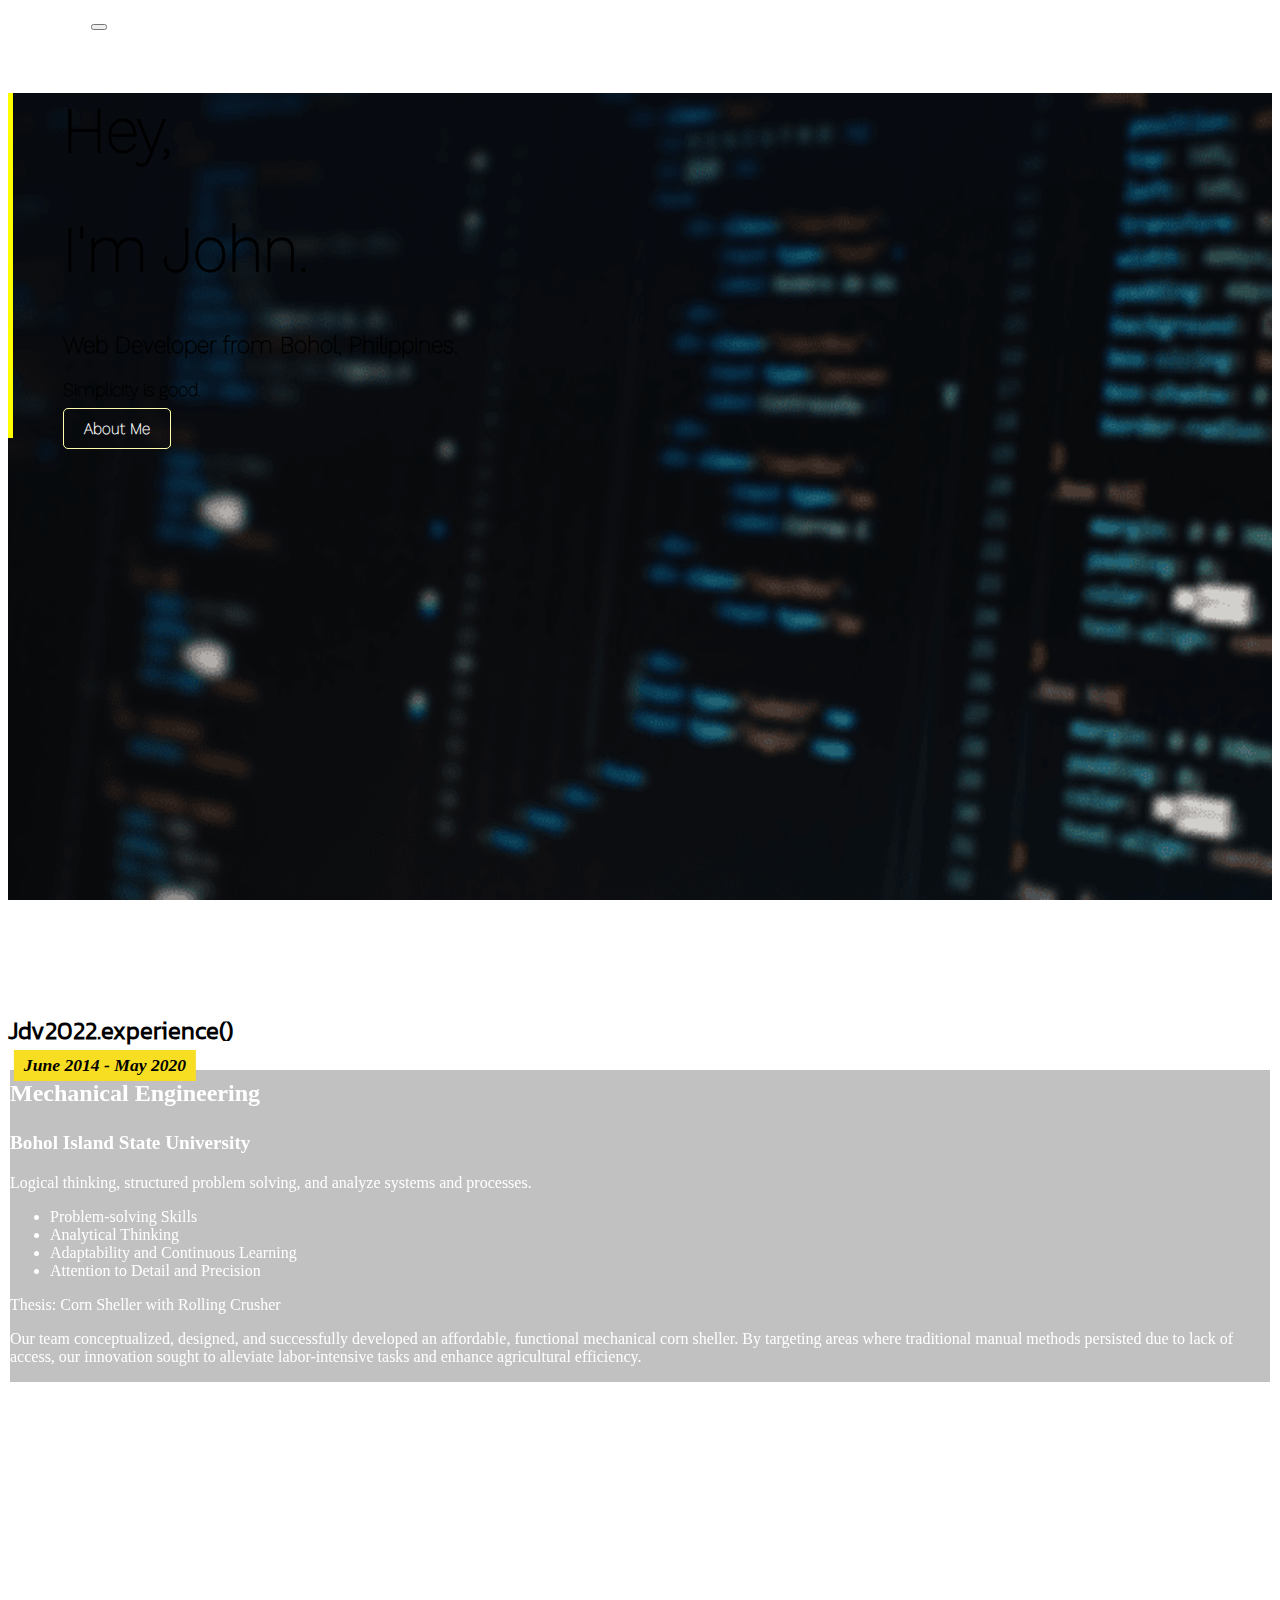
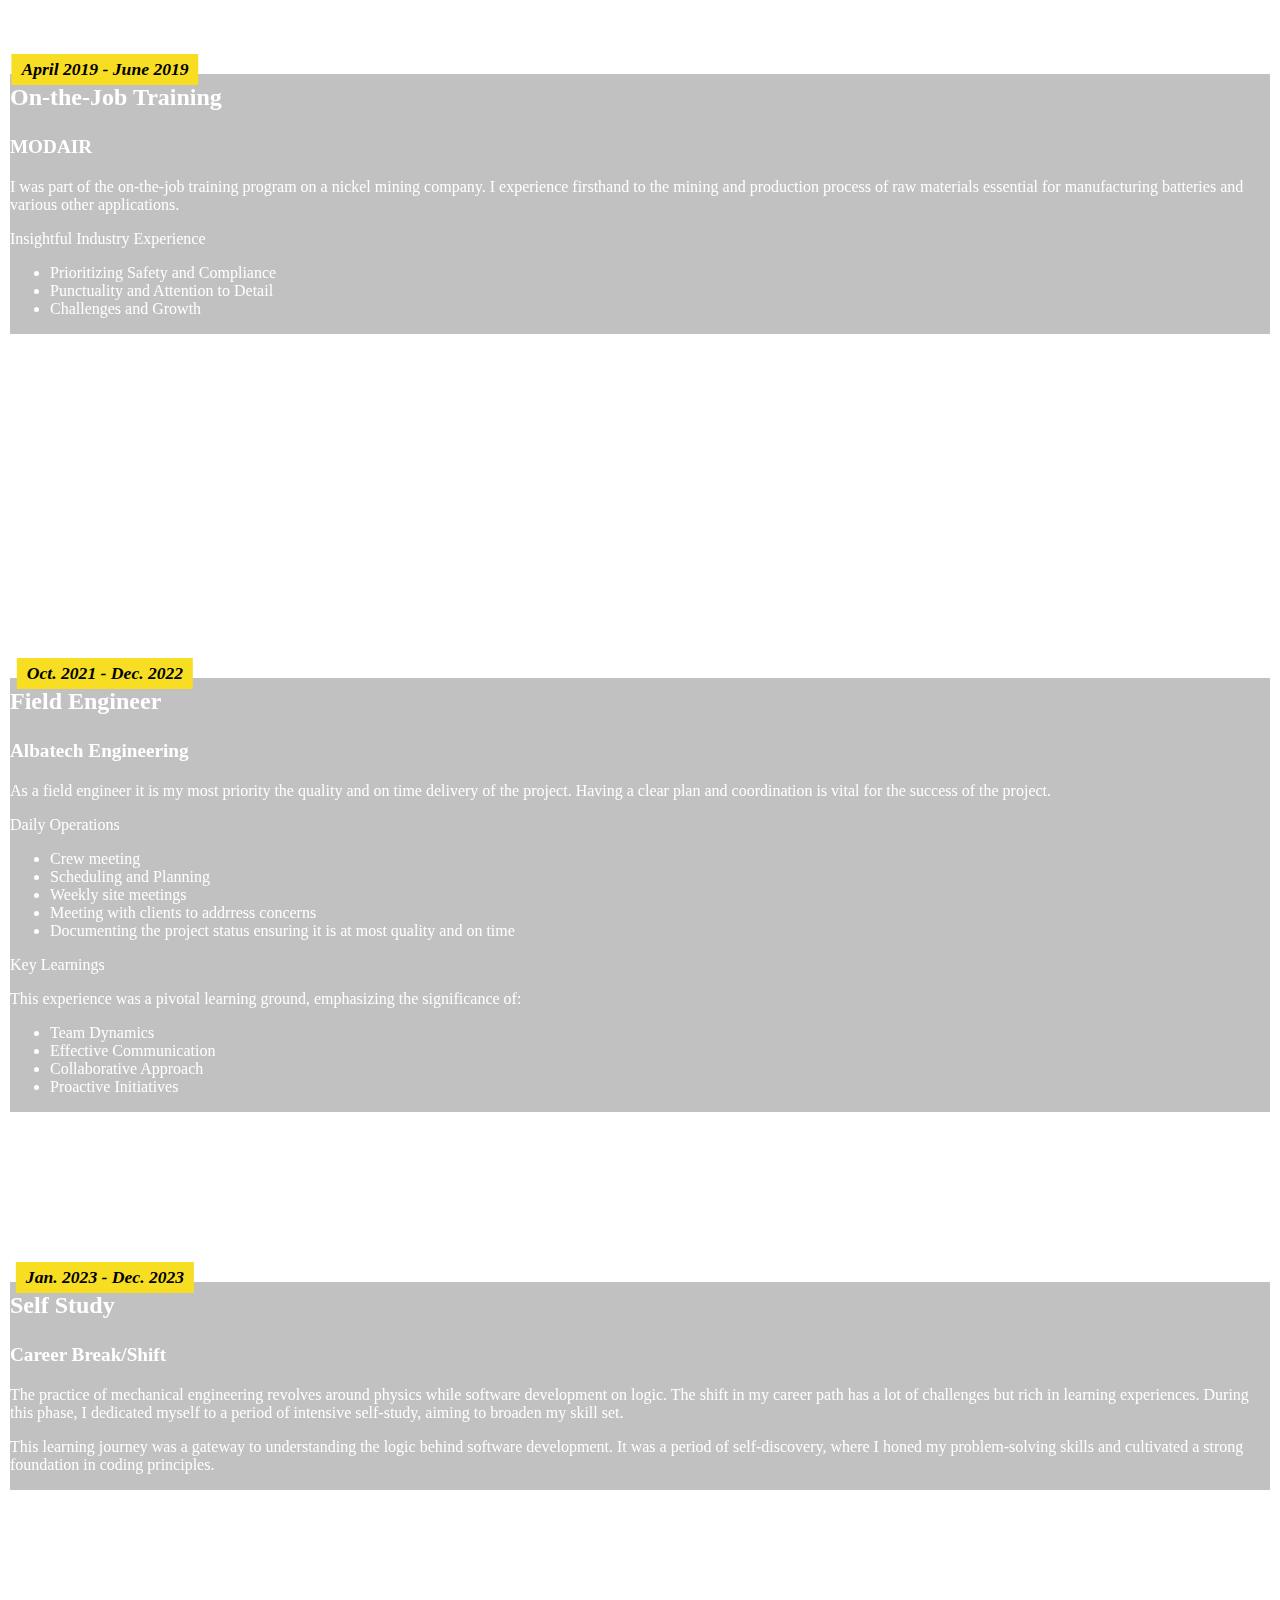
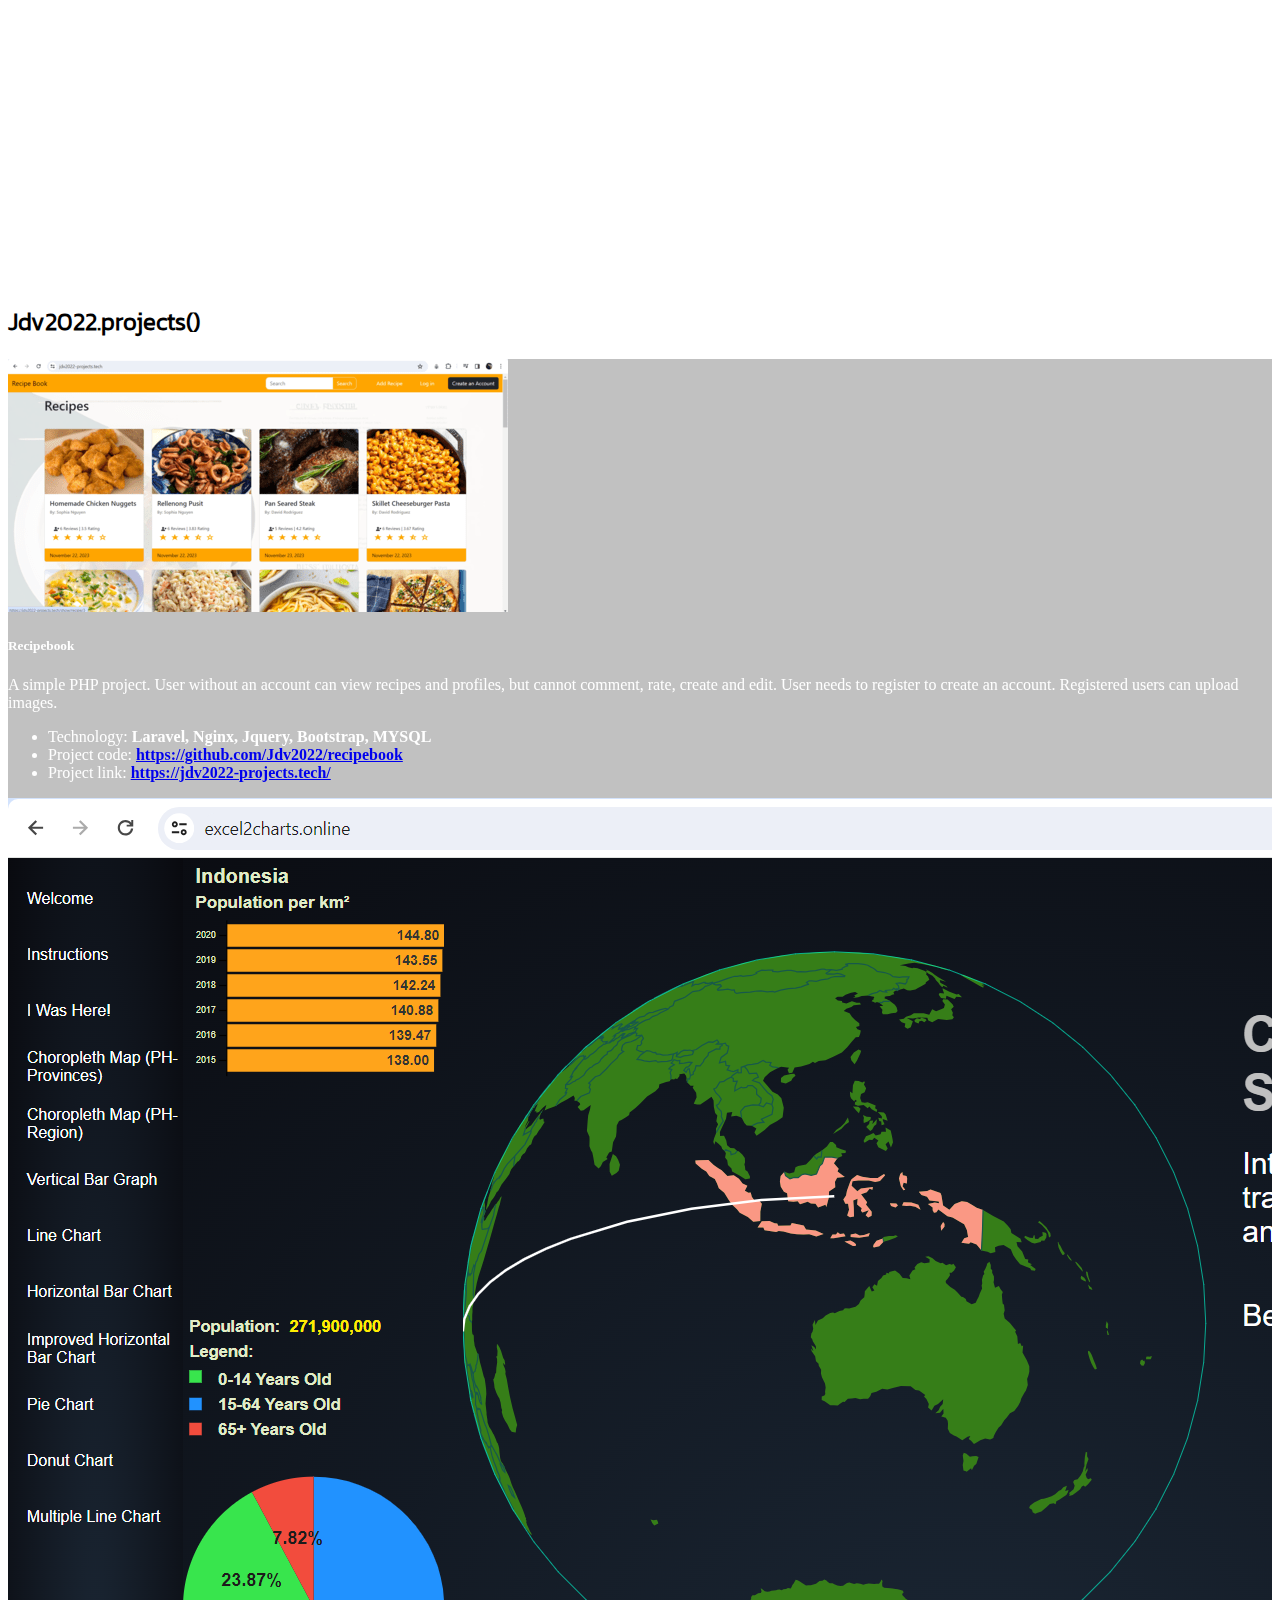
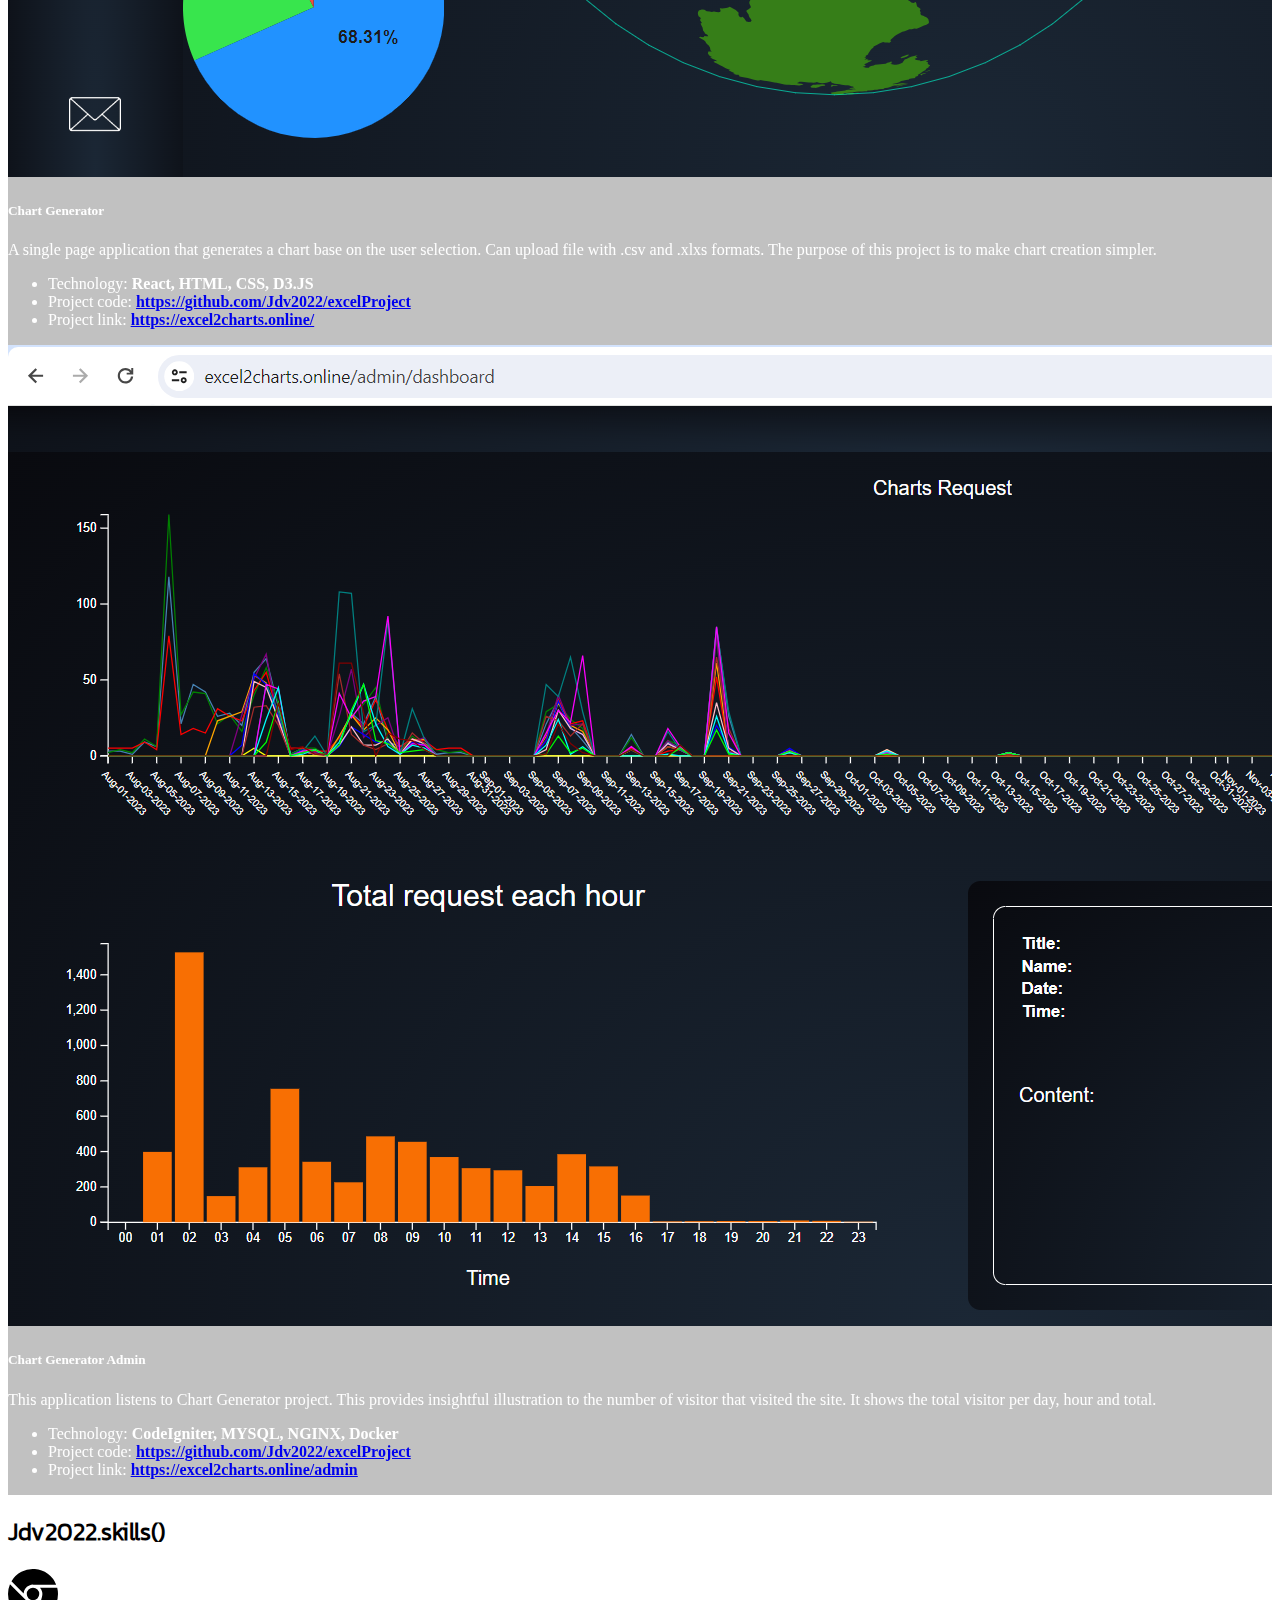
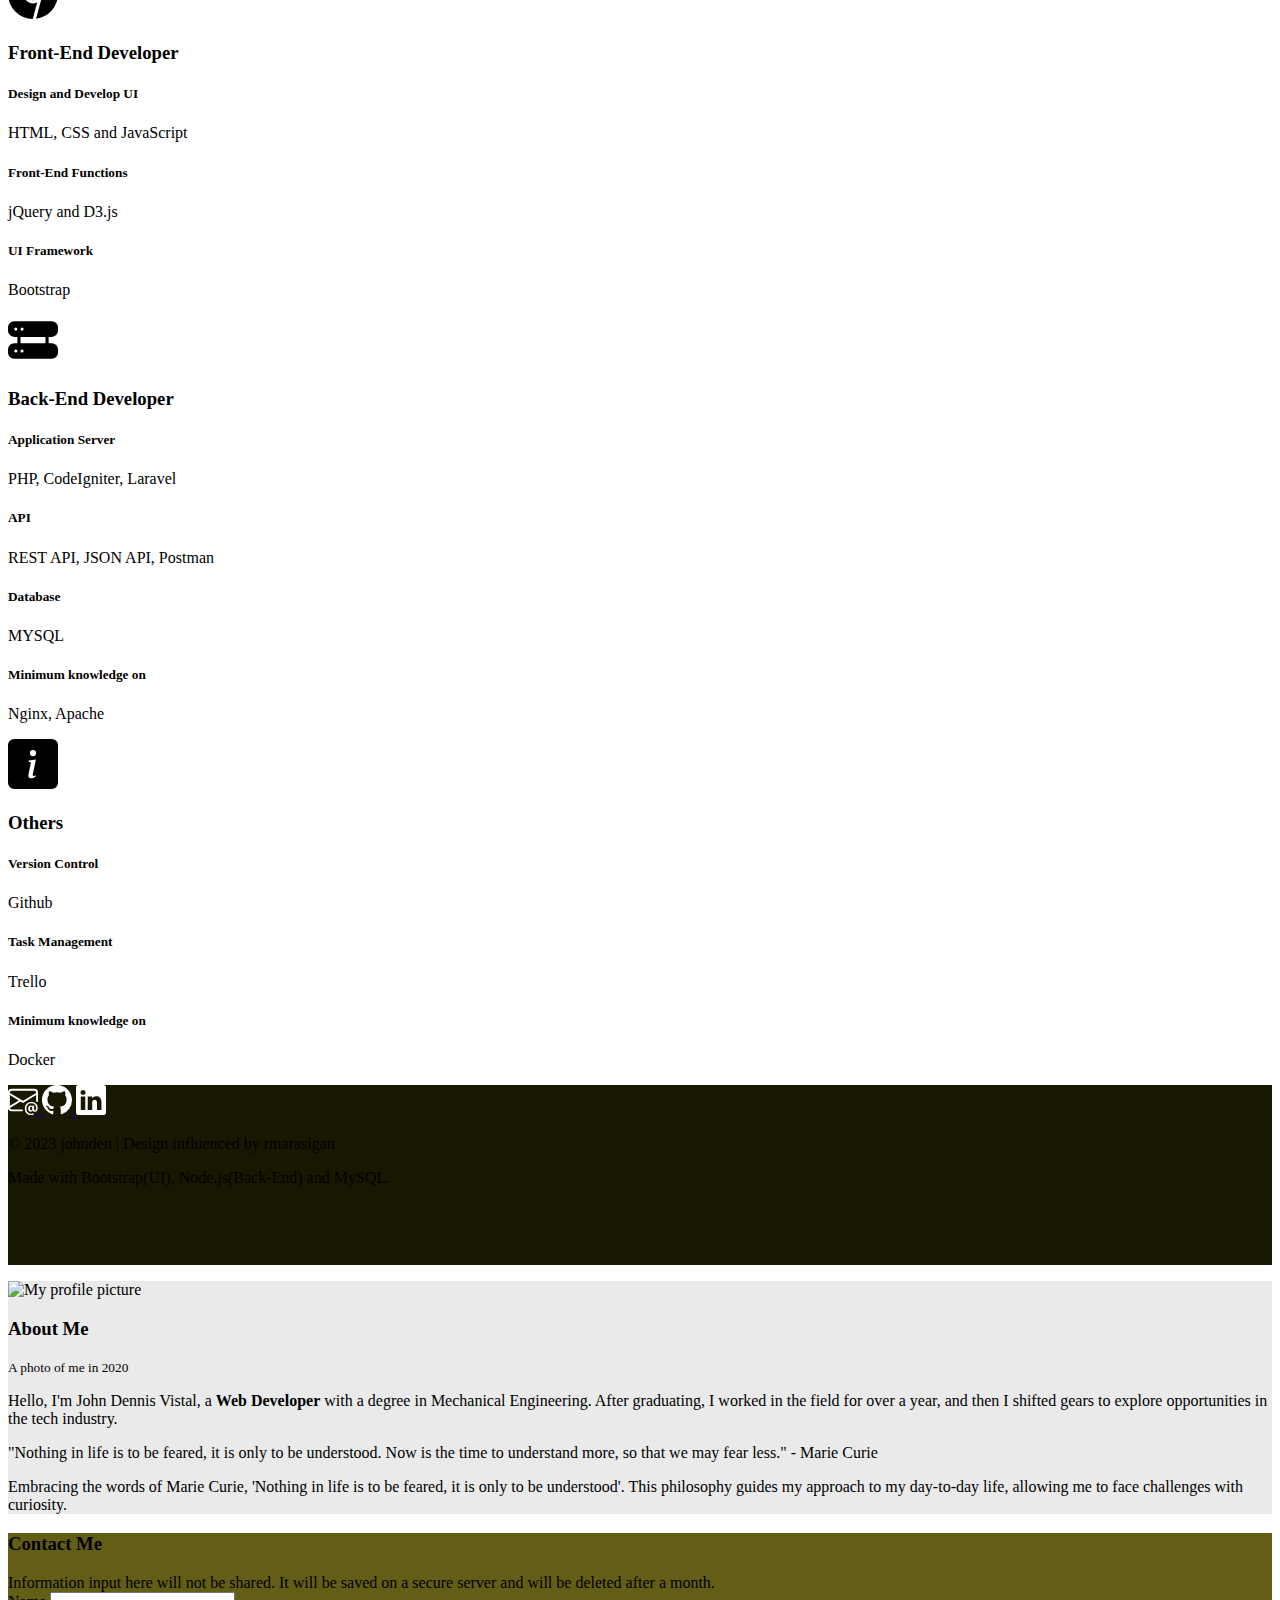
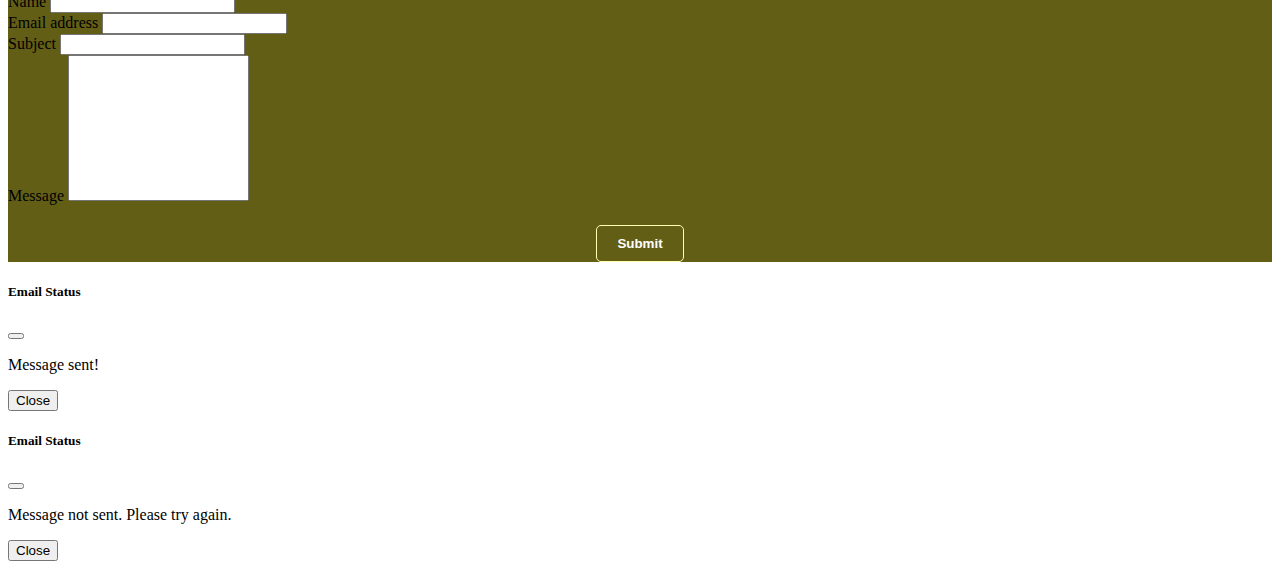
==== commit 92ff9958: "favicon added" ====
--- a/index.html
+++ b/index.html
@@ -9,6 +9,8 @@
         <meta name = "description" content = "Software Developer">
         <meta name = "author" content = "jdv2022" />
         <meta name = "keywords" content = "software, system, information, web-based application, web-based, application, system, software, software developer, developer, front-end developer, back-end developer, jdv2022, javascript">
+
+        <link rel = "icon" href = "img/favicon.png">
 
         <link href="https://cdn.jsdelivr.net/npm/bootstrap@5.3.2/dist/css/bootstrap.min.css" rel="stylesheet" integrity="sha384-T3c6CoIi6uLrA9TneNEoa7RxnatzjcDSCmG1MXxSR1GAsXEV/Dwwykc2MPK8M2HN" crossorigin="anonymous">
         <script src="https://cdn.jsdelivr.net/npm/bootstrap@5.3.2/dist/js/bootstrap.bundle.min.js" integrity="sha384-C6RzsynM9kWDrMNeT87bh95OGNyZPhcTNXj1NW7RuBCsyN/o0jlpcV8Qyq46cDfL" crossorigin="anonymous"></script>
@@ -220,10 +222,8 @@
                             <h3 class="pb-3">Others</h3>
                             <h5>Version Control</h5>
                             <p>Github</p>
-                            <h5>API</h5>
-                            <p>Task Management</p>
-                            <h5>Trello</h5>
-                            <p>MYSQL</p>
+                            <h5>Task Management</h5>
+                            <p>Trello</p>
                             <h5>Minimum knowledge on</h5>
                             <p>Docker</p>
                         </div>
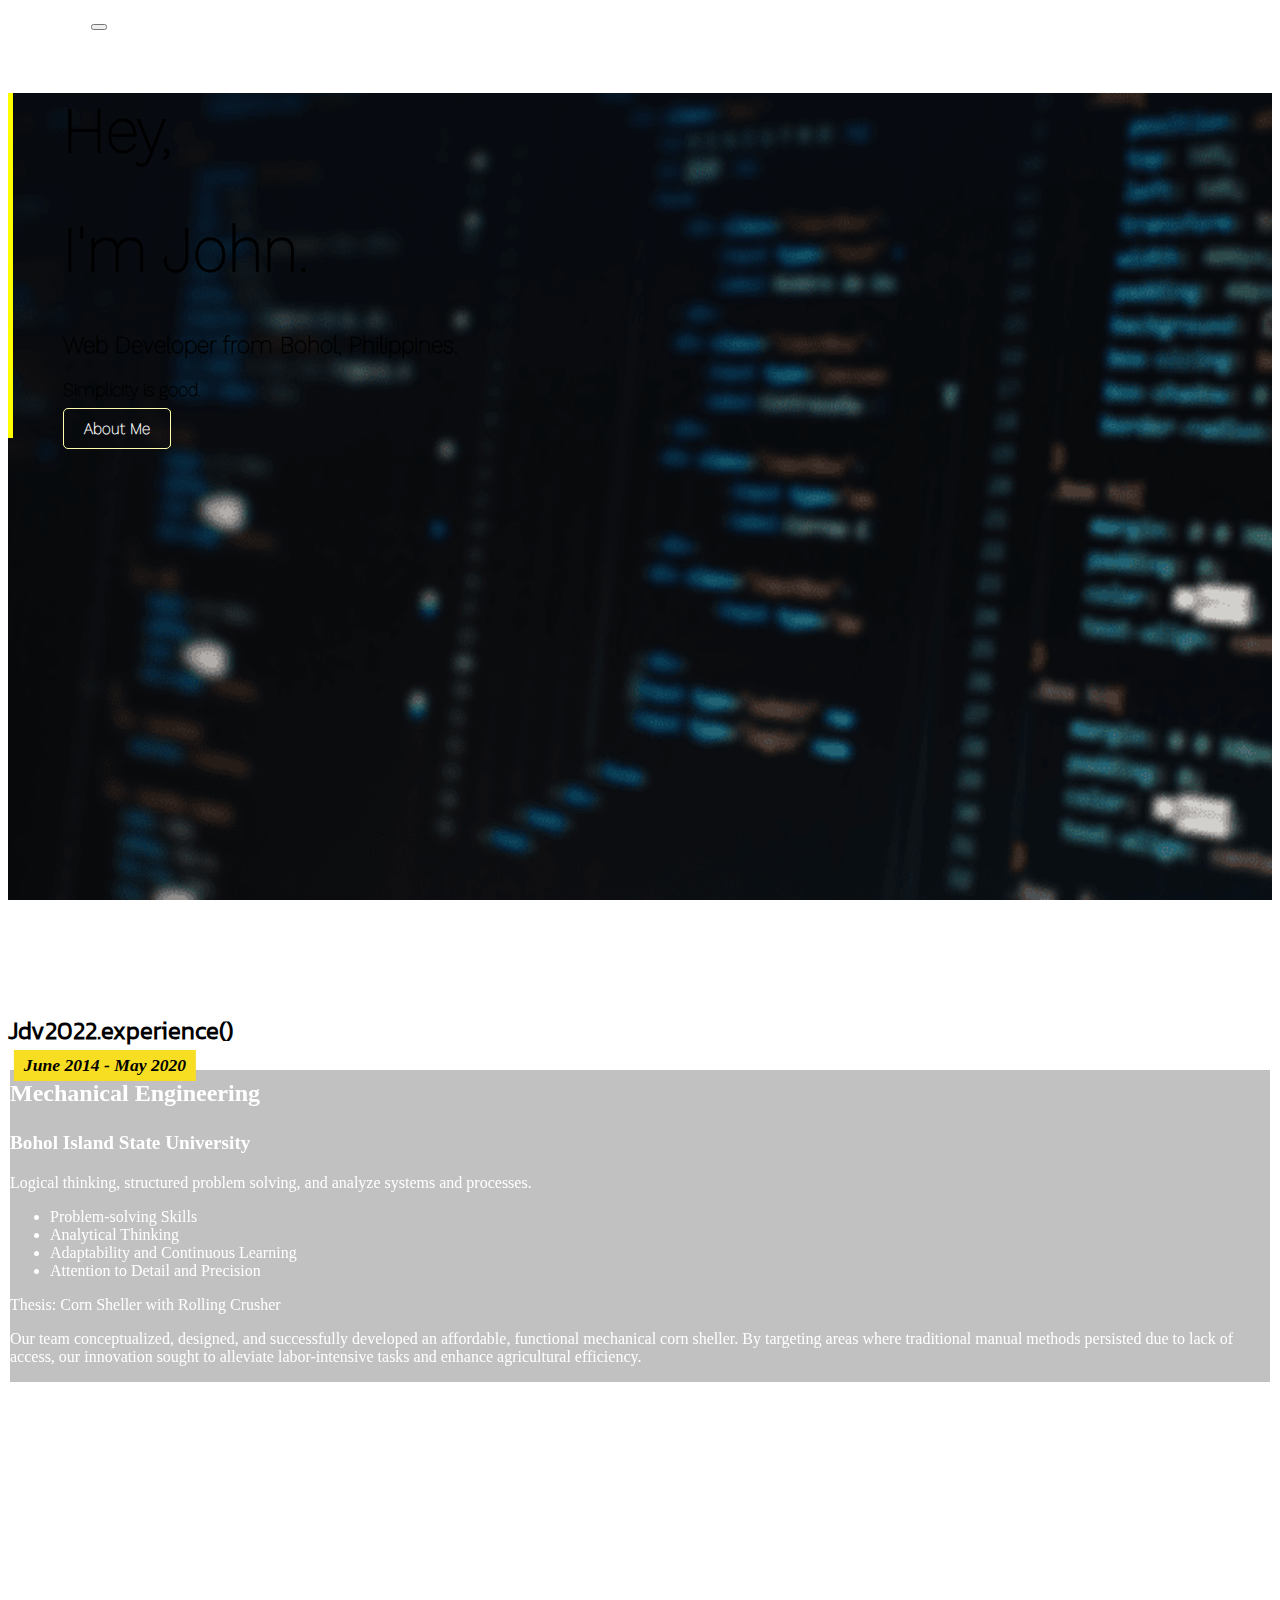
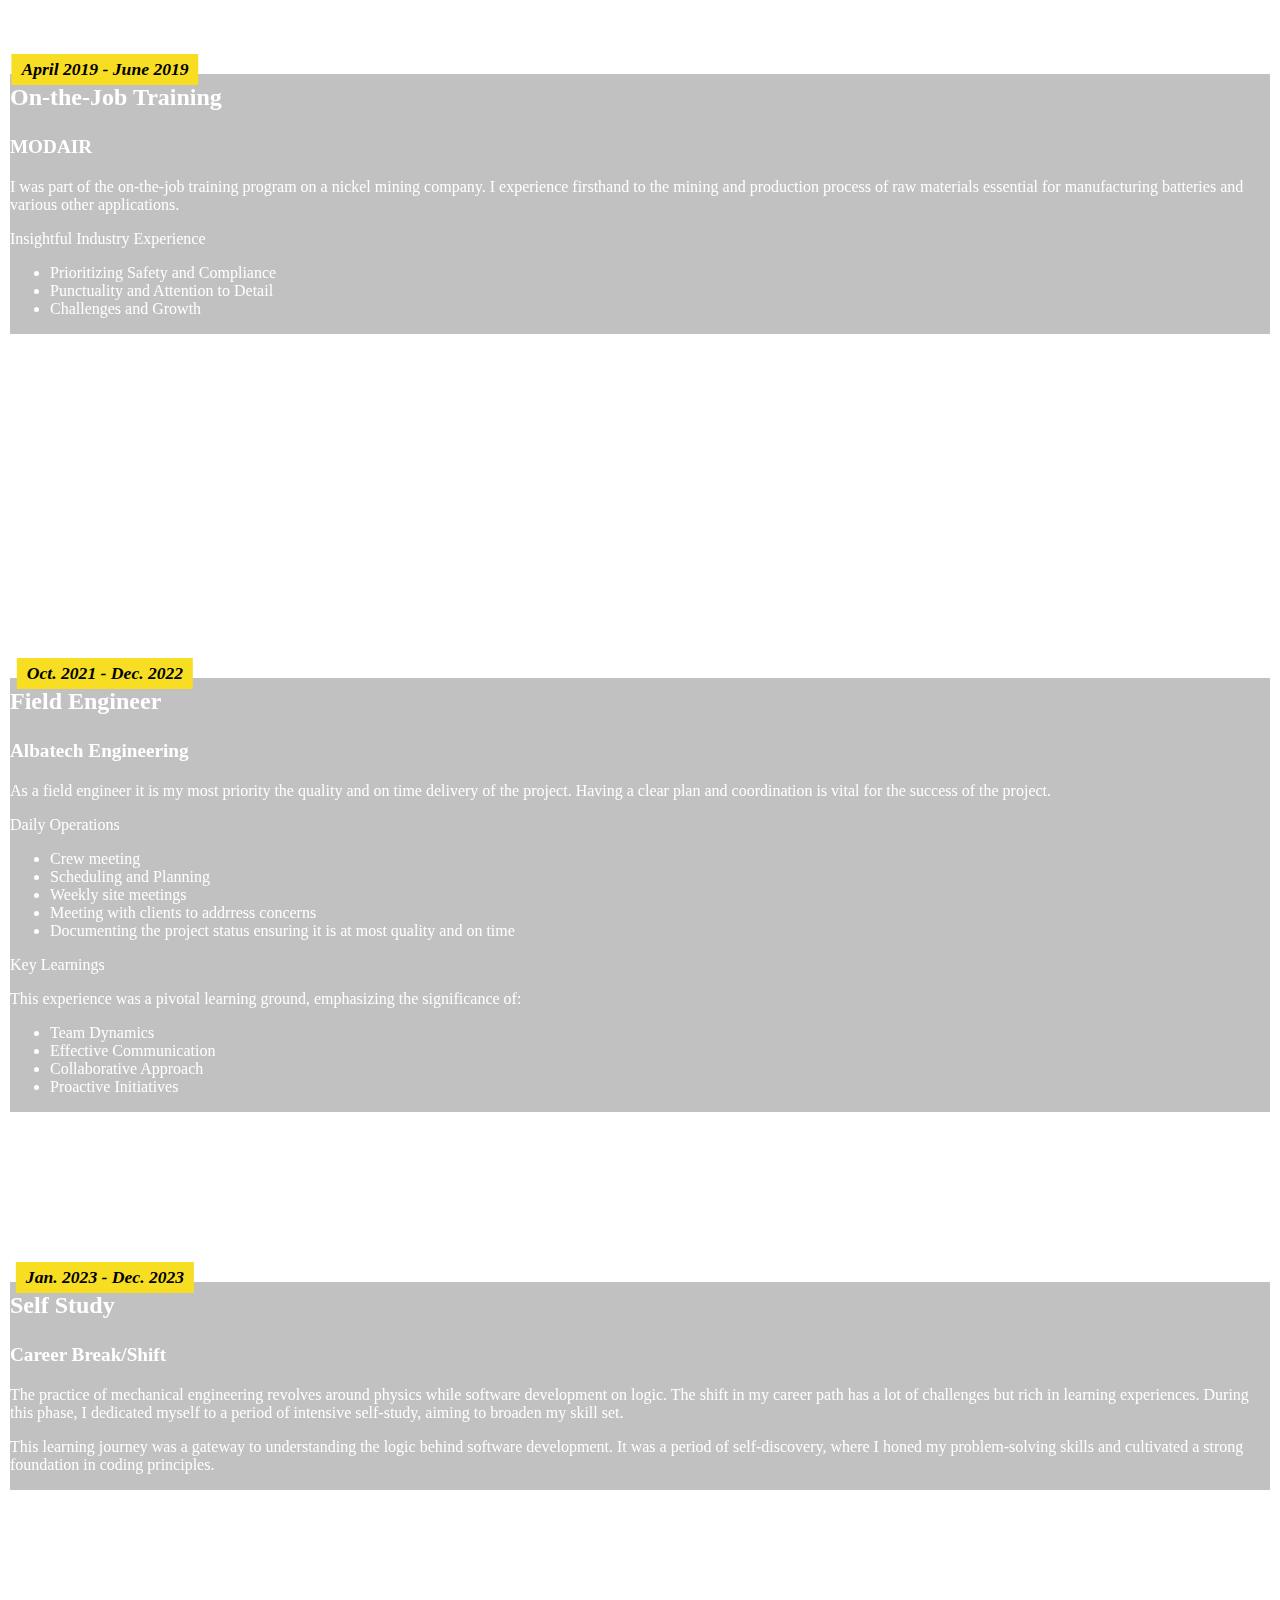
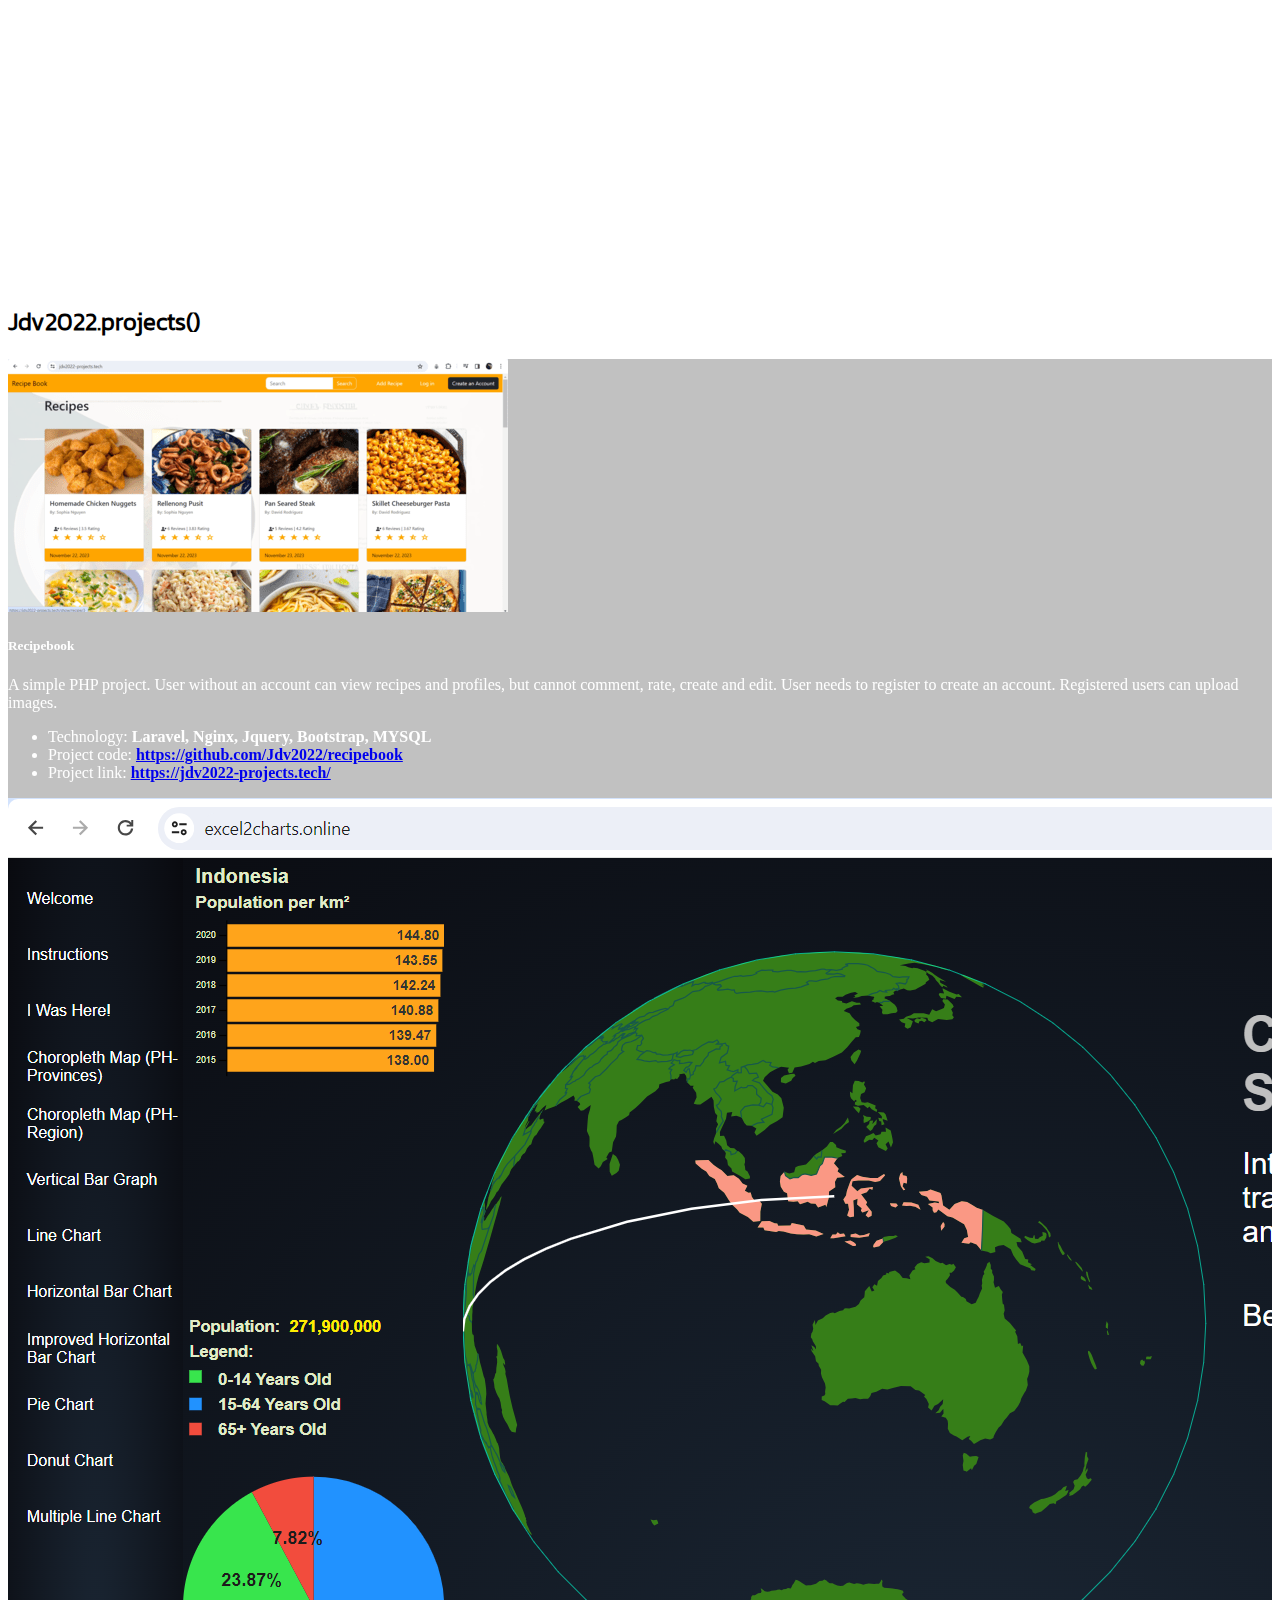
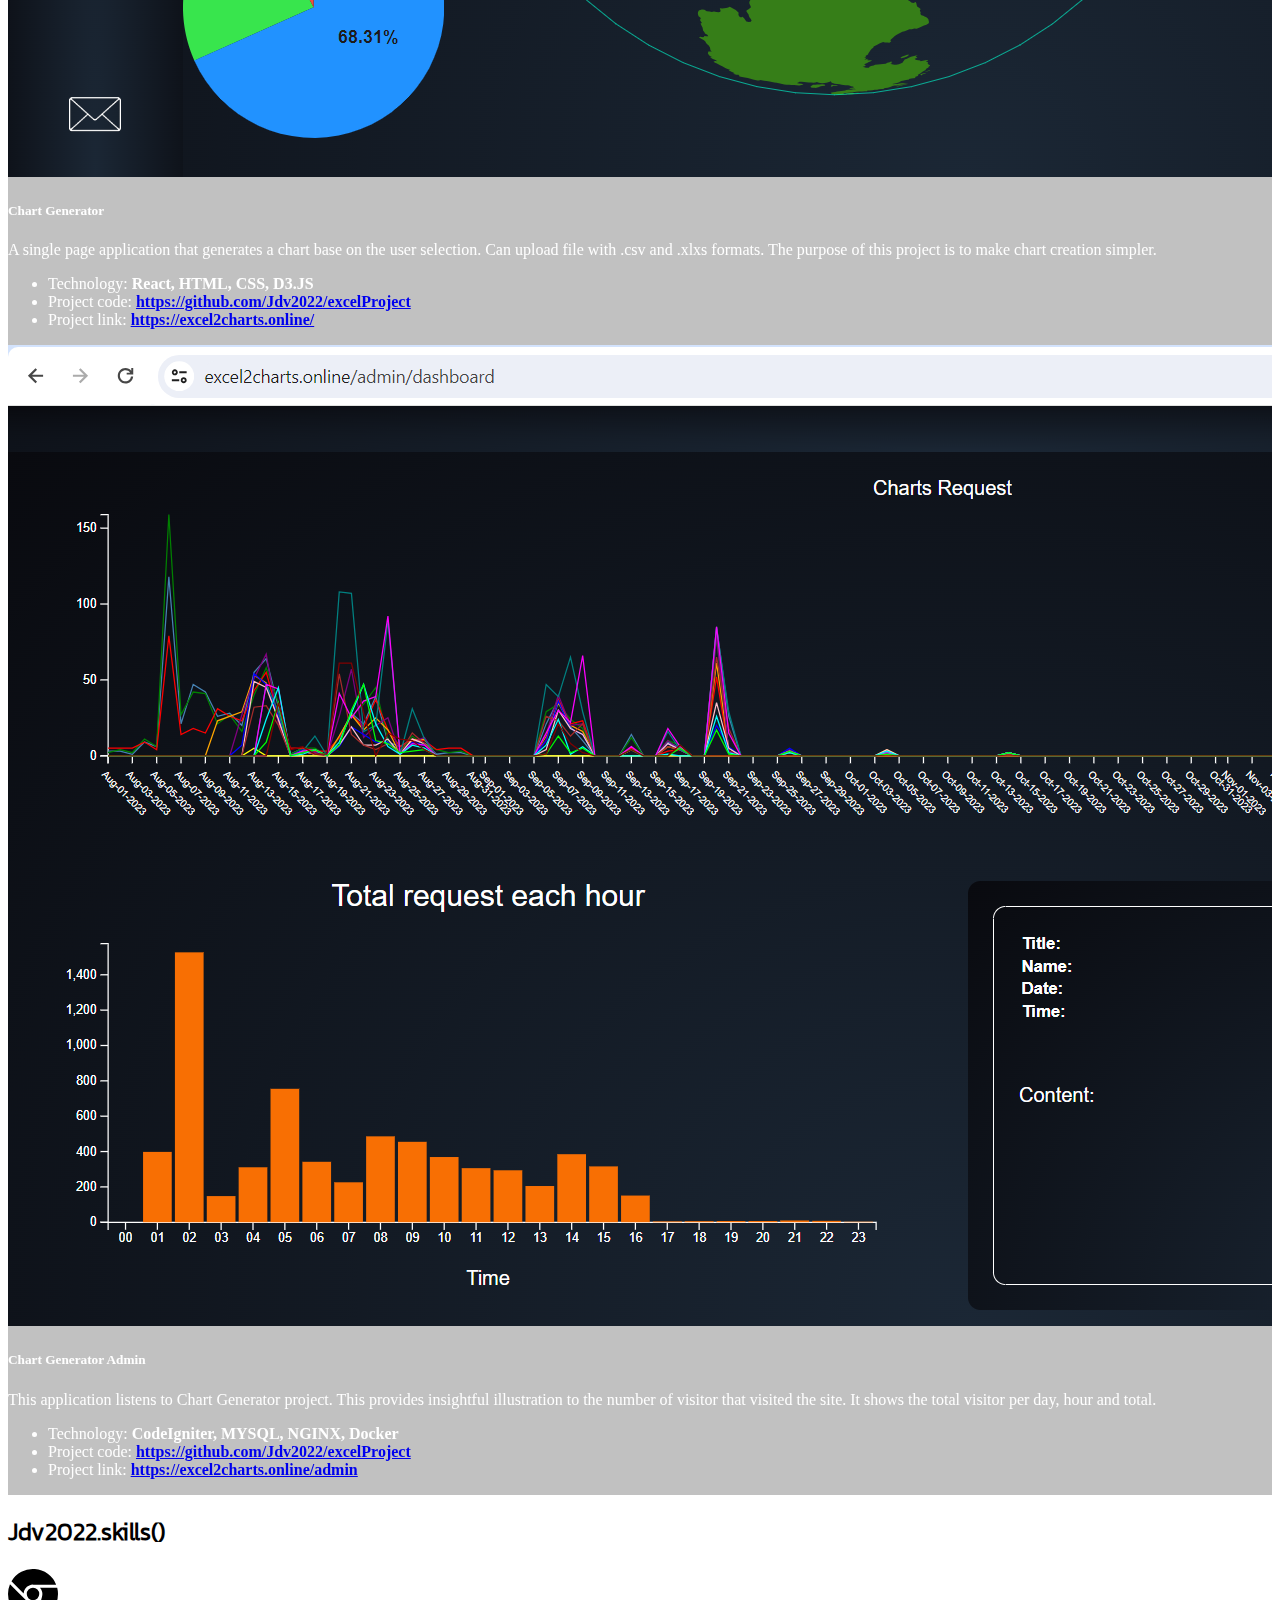
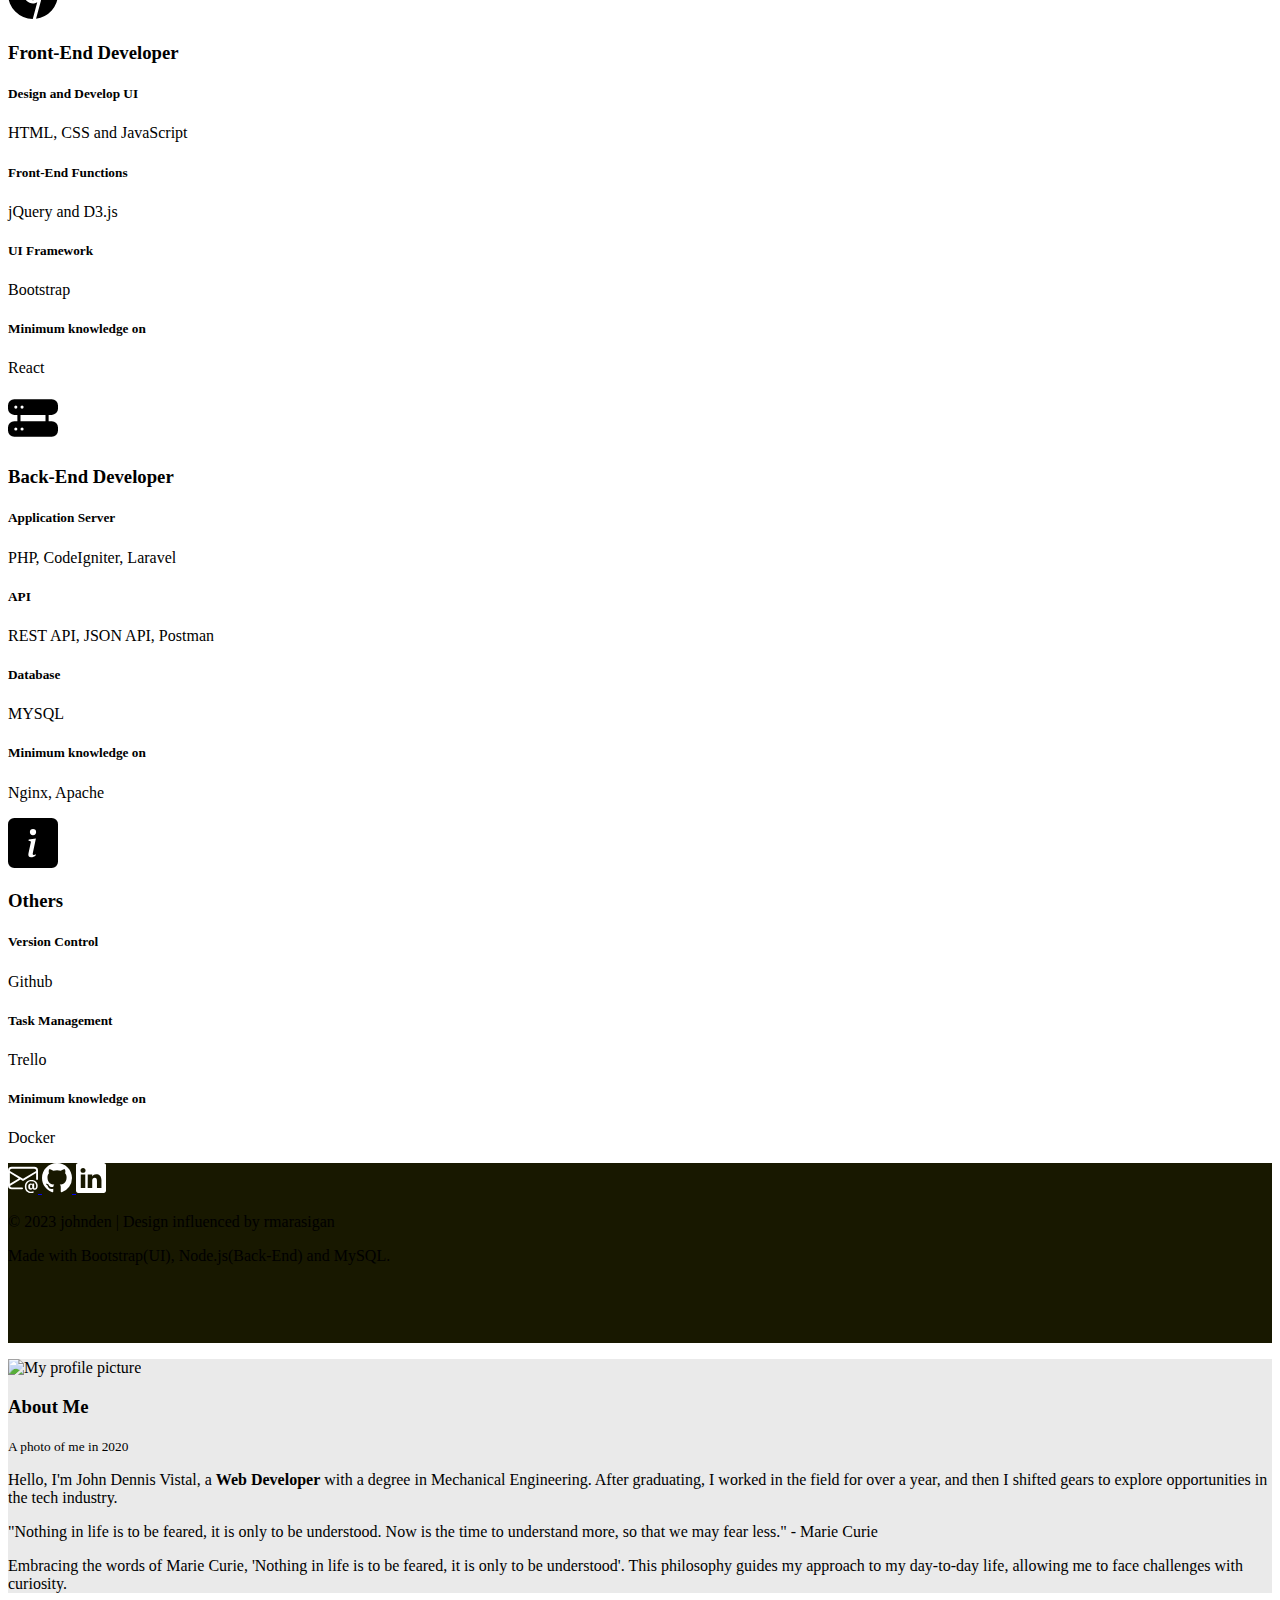
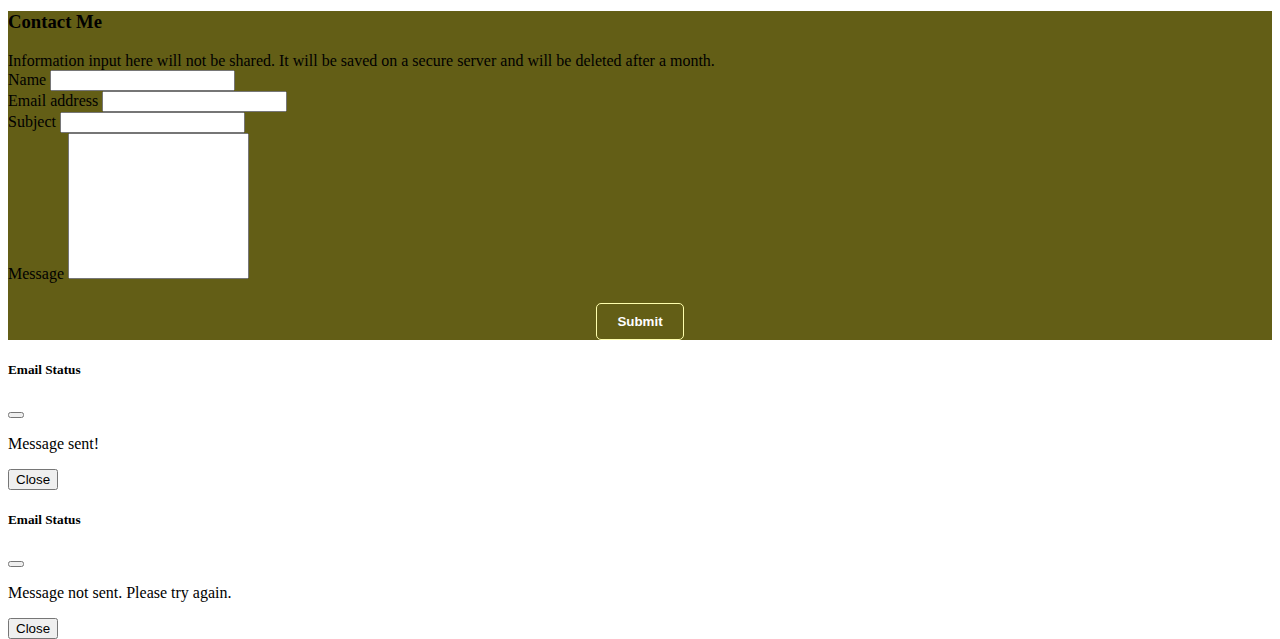
==== commit 47c1b7d3: "Merge branch 'main' of https://github.com/Jdv2022/portfolio" ====
--- a/index.html
+++ b/index.html
@@ -200,6 +200,8 @@
                             <p>jQuery and D3.js</p>
                             <h5>UI Framework</h5>
                             <p>Bootstrap</p>
+                            <h5>Minimum knowledge on</h5>
+                            <p>React</p>
                         </div>
                         <div class="col text-center">
                             <svg xmlns="http://www.w3.org/2000/svg" width="50" height="50" fill="currentColor" class="bi bi-hdd-rack-fill mb-5" viewBox="0 0 16 16">
@@ -335,4 +337,4 @@
         </div>
         <script src="js\main.js"></script>
     </body>
-</html>+</html>
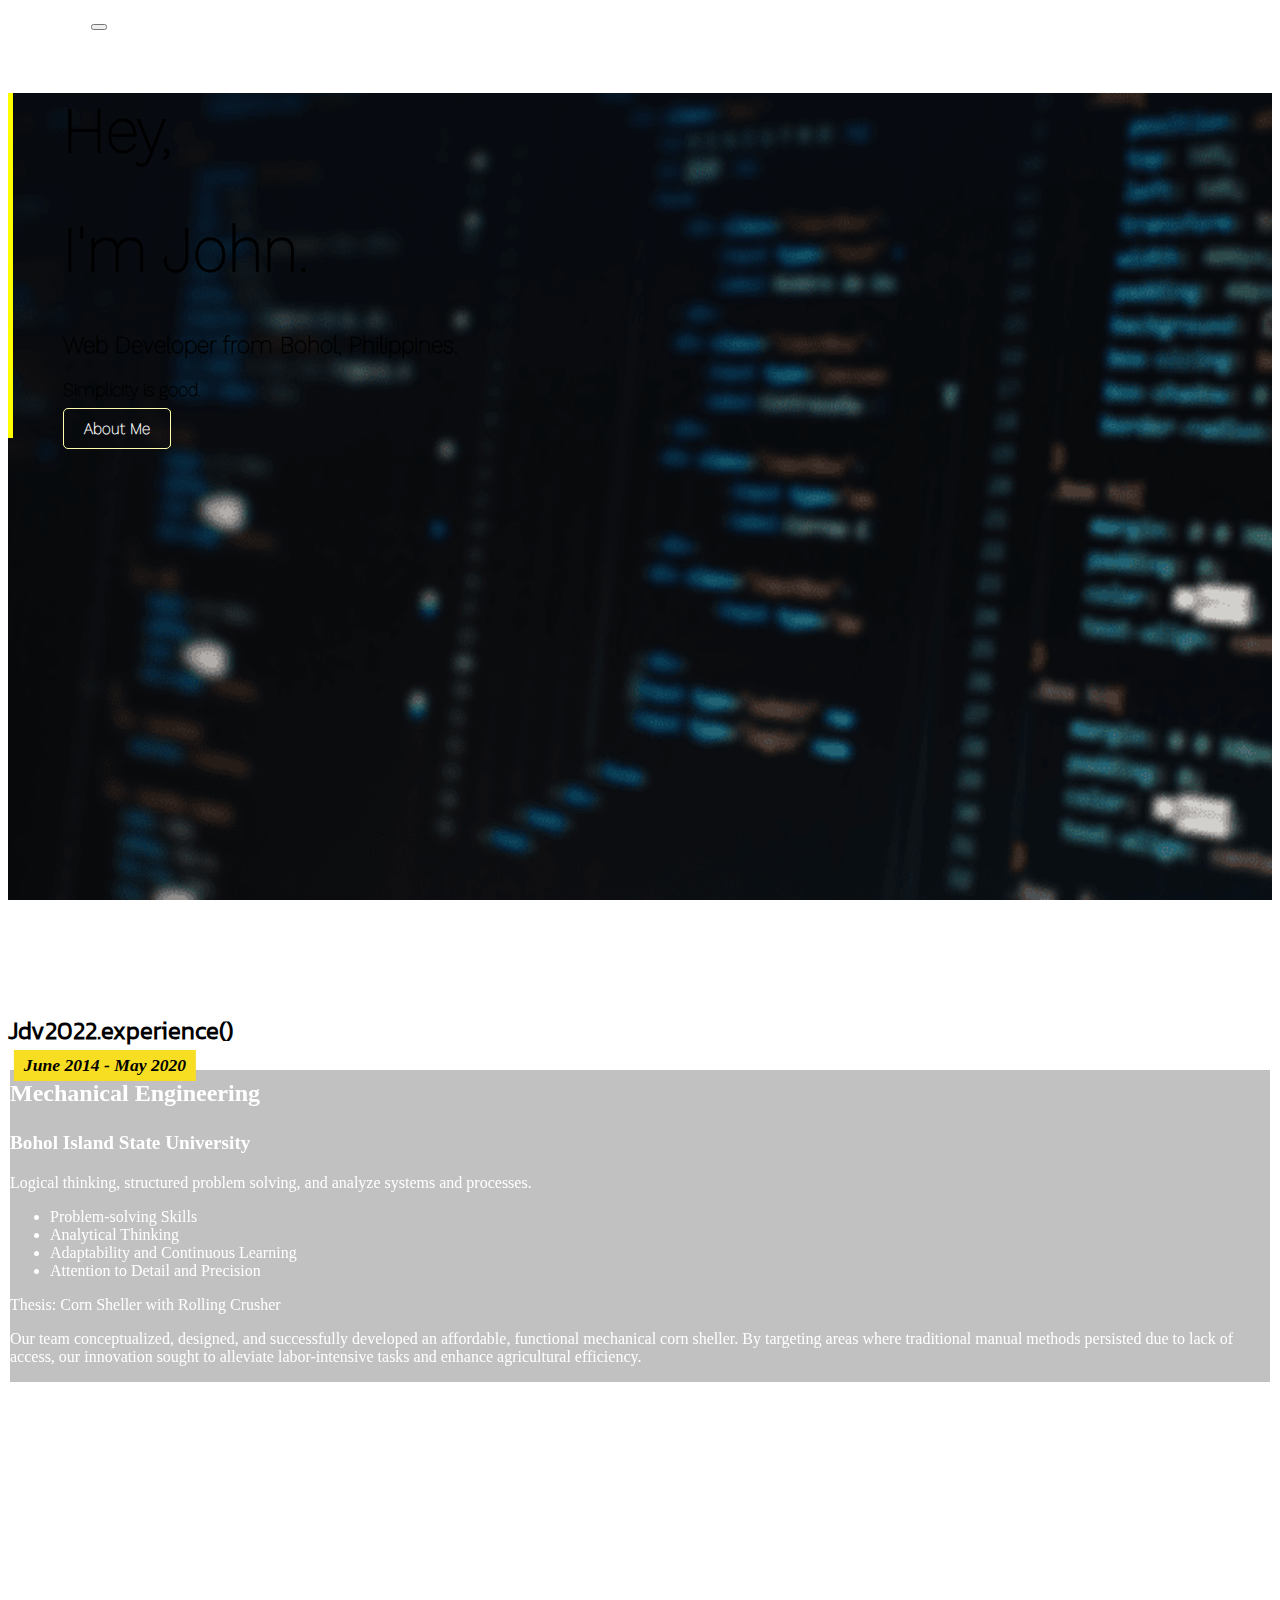
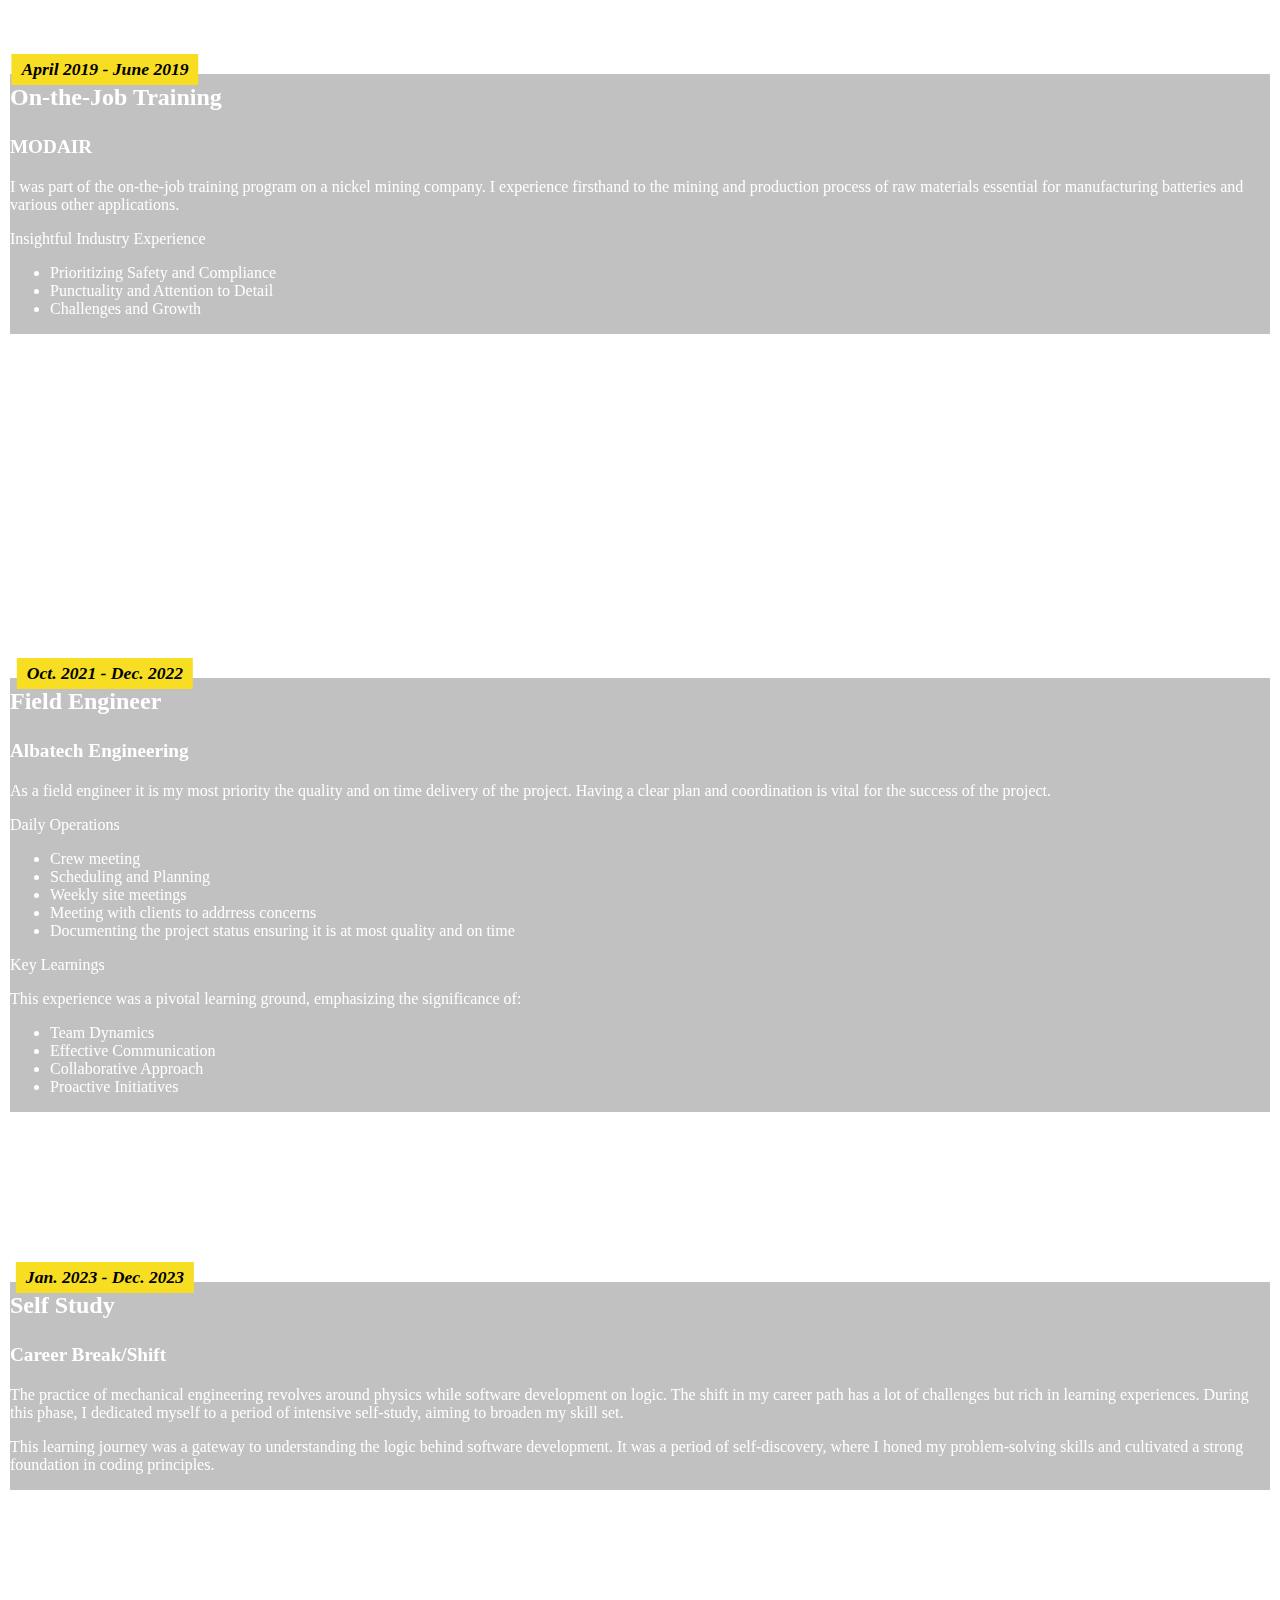
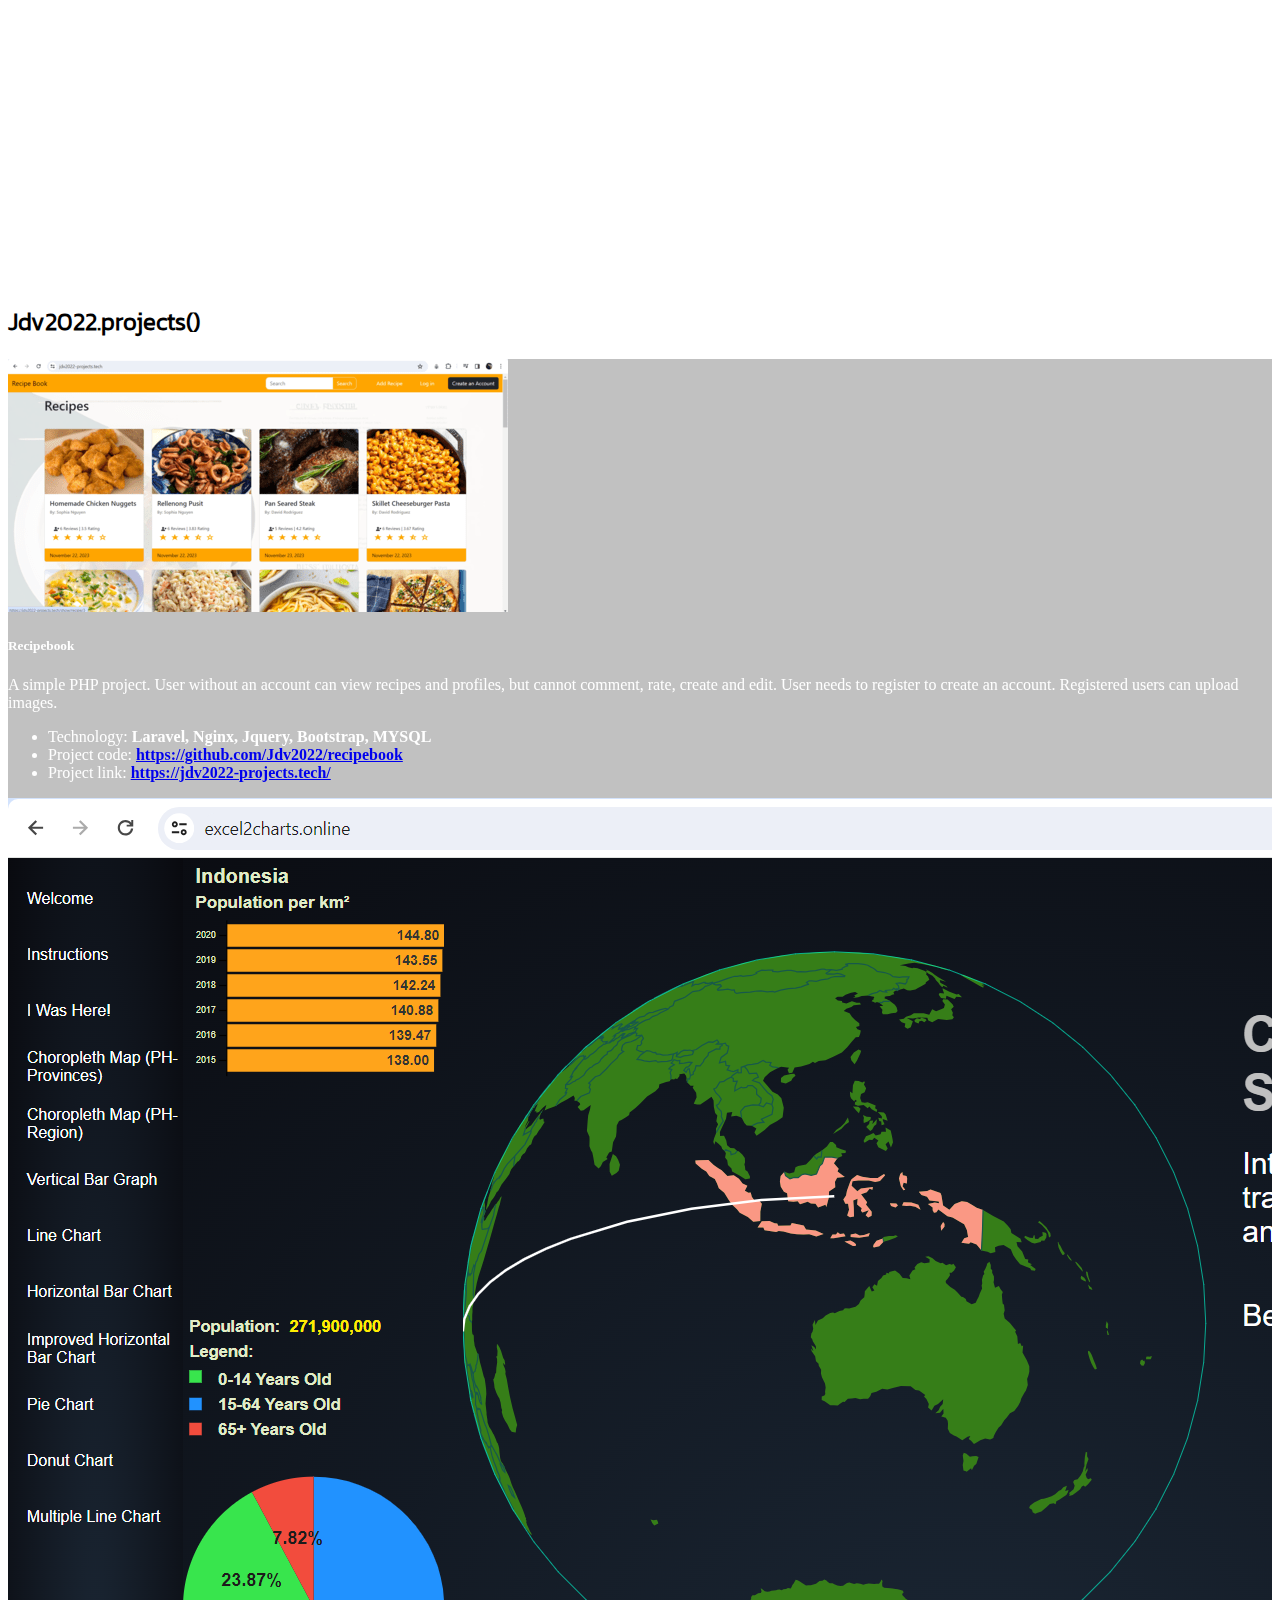
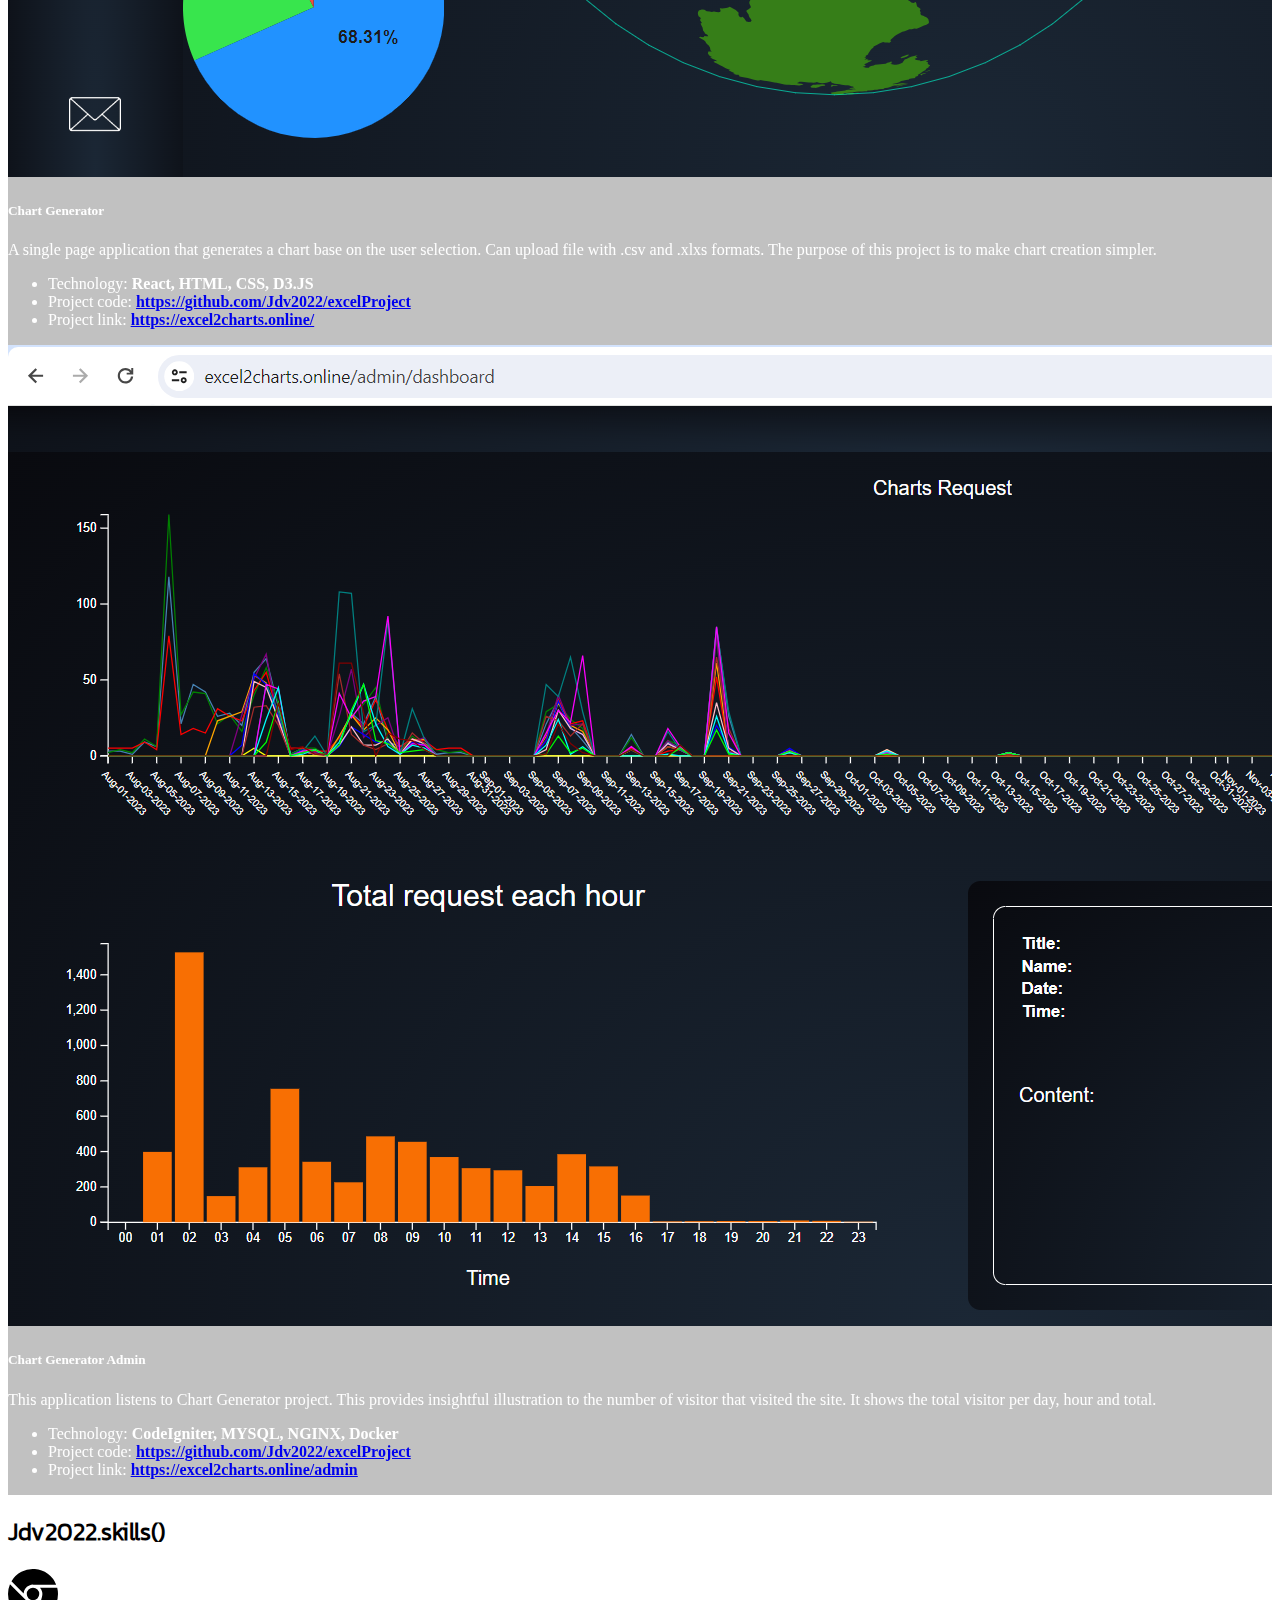
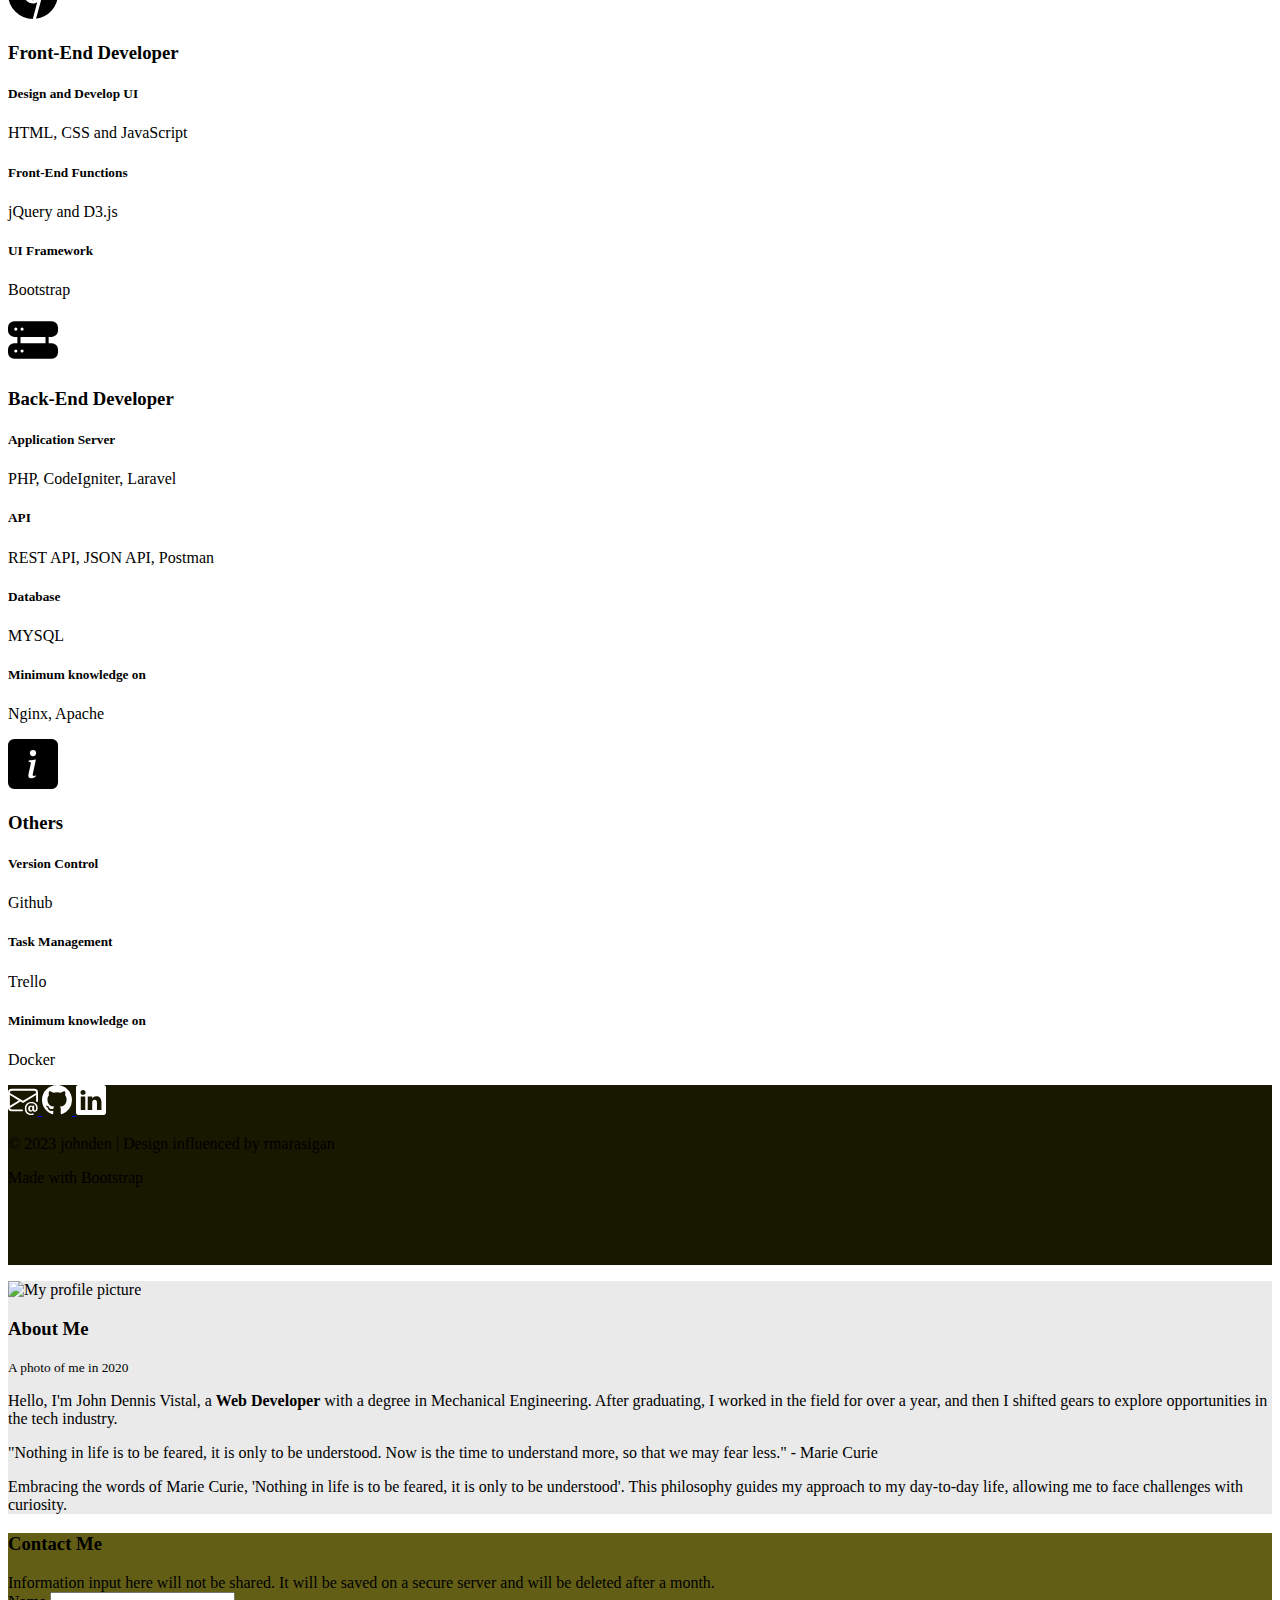
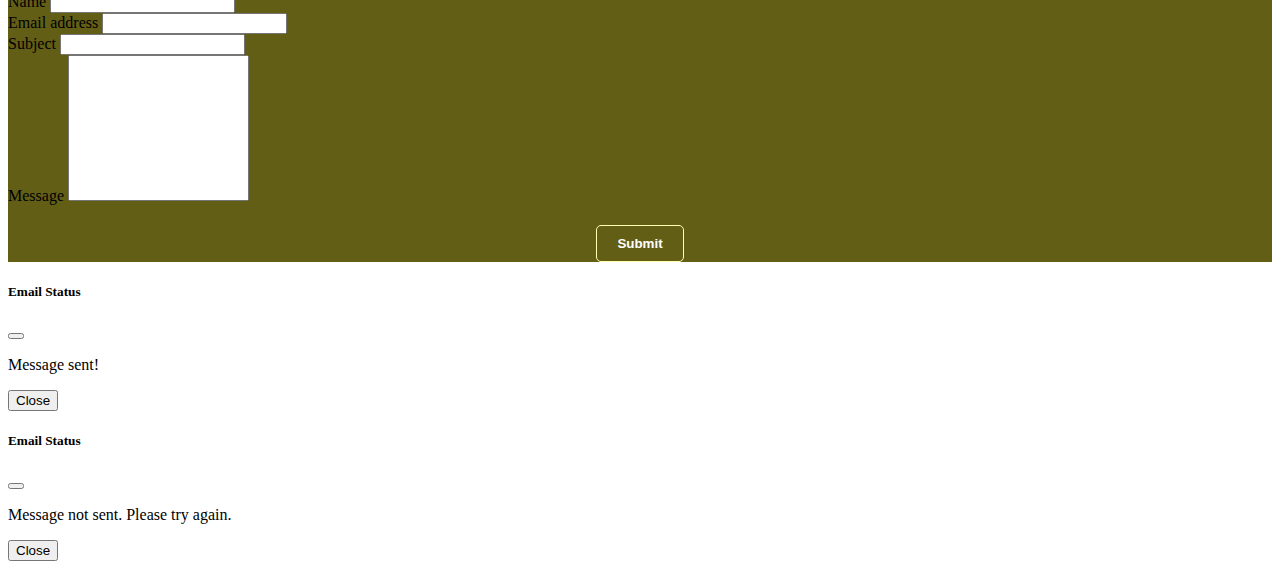
==== commit 09a8c196: "scroll bar yellow" ====
--- a/index.html
+++ b/index.html
@@ -10,8 +10,8 @@
         <meta name = "author" content = "jdv2022" />
         <meta name = "keywords" content = "software, system, information, web-based application, web-based, application, system, software, software developer, developer, front-end developer, back-end developer, jdv2022, javascript">
 
-        <link rel = "icon" href = "img/favicon.png">
-
+        <link rel = "icon" href = "assets/img/avatar.ico">
+        
         <link href="https://cdn.jsdelivr.net/npm/bootstrap@5.3.2/dist/css/bootstrap.min.css" rel="stylesheet" integrity="sha384-T3c6CoIi6uLrA9TneNEoa7RxnatzjcDSCmG1MXxSR1GAsXEV/Dwwykc2MPK8M2HN" crossorigin="anonymous">
         <script src="https://cdn.jsdelivr.net/npm/bootstrap@5.3.2/dist/js/bootstrap.bundle.min.js" integrity="sha384-C6RzsynM9kWDrMNeT87bh95OGNyZPhcTNXj1NW7RuBCsyN/o0jlpcV8Qyq46cDfL" crossorigin="anonymous"></script>
         <script src="https://ajax.googleapis.com/ajax/libs/jquery/3.6.0/jquery.min.js"></script>
@@ -200,8 +200,6 @@
                             <p>jQuery and D3.js</p>
                             <h5>UI Framework</h5>
                             <p>Bootstrap</p>
-                            <h5>Minimum knowledge on</h5>
-                            <p>React</p>
                         </div>
                         <div class="col text-center">
                             <svg xmlns="http://www.w3.org/2000/svg" width="50" height="50" fill="currentColor" class="bi bi-hdd-rack-fill mb-5" viewBox="0 0 16 16">
@@ -255,7 +253,7 @@
                 </div>
             </div>
             <p class="m-0 text-center text-light">© 2023 johnden | Design influenced by rmarasigan</p>
-            <p class="m-0 text-center text-light">Made with Bootstrap(UI), Node.js(Back-End) and MySQL.</p>
+            <p class="m-0 text-center text-light">Made with Bootstrap</p>
         </footer>
         <!-- MODALS -->
         <div class="modal fade" id="aboutMe" tabindex="-1" aria-labelledby="exampleModalLabel" aria-hidden="true">
@@ -337,4 +335,4 @@
         </div>
         <script src="js\main.js"></script>
     </body>
-</html>
+</html>